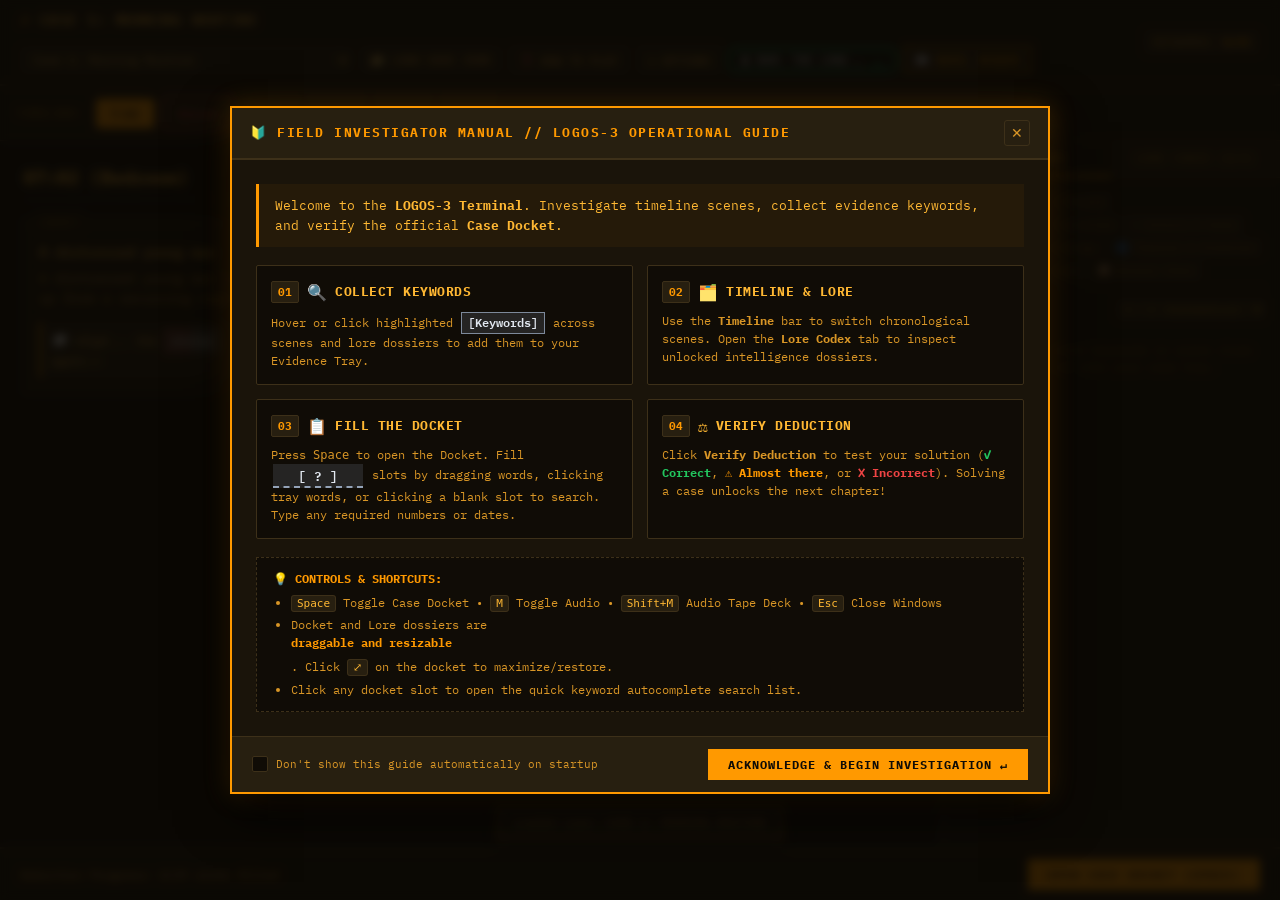
==== game/index.html @ 8f20ceb3 "style(tutorial): theme startup checkbox and streamline guide to mechanics" ====
<!DOCTYPE html>
<html lang="en">
<head>
    <meta charset="UTF-8">
    <meta http-equiv="Cache-Control" content="no-cache, no-store, must-revalidate">
    <meta http-equiv="Pragma" content="no-cache">
    <meta http-equiv="Expires" content="0">
    <meta name="viewport" content="width=device-width, initial-scale=1.0">
    <title>LOGOS-3 | Case Investigation Terminal</title>
    <!-- Google Fonts: Soviet / Slavic Typefaces & Monospace -->
    <link rel="preconnect" href="https://fonts.googleapis.com">
    <link rel="preconnect" href="https://fonts.gstatic.com" crossorigin>
    <link href="https://fonts.googleapis.com/css2?family=IBM+Plex+Mono:ital,wght@0,400;0,500;0,600;0,700;1,400&family=Inter:ital,wght@0,300;0,400;0,500;0,600;0,700;1,300;1,400;1,500;1,600;1,700&family=JetBrains+Mono:ital,wght@0,400;0,500;1,400;1,500&family=Lora:ital,wght@0,400;0,500;0,600;0,700;1,400;1,500;1,600;1,700&family=Merriweather:ital,wght@0,300;0,400;0,700;1,300;1,400&family=Outfit:ital,wght@0,400;0,600;0,700;0,800;1,400;1,600;1,700;1,800&family=PT+Mono&family=PT+Serif:ital,wght@0,400;0,700;1,400&display=swap" rel="stylesheet">
    <link rel="stylesheet" href="engine/deduction-engine.css?v=2.2">
    <link rel="stylesheet" href="engine/bgm-player.css?v=2.2">
</head>
<body class="theme-soviet-amber">

    <!-- Top Application Bar -->
    <header>
        <div class="header-left">
            <div class="header-title">
                <span style="color: var(--accent);">☭</span>
                <span id="header-case-title">LOGOS-3 CASE TERMINAL</span>
            </div>
            
            <!-- Case Selection Controls -->
            <div class="header-controls">
                <select id="case-selector" class="case-select-dropdown" title="Select pre-installed case">
                    <option value="cases/chapter_01_morning_routine.json">Case 1: Morning Routine</option>
                    <option value="cases/chapter_01_award_ceremony.json">Case 2: The Conferral Ceremony</option>
                    <option value="cases/chapter_01_the_man_on_the_news.json">Case 3: The Man on the News</option>
                </select>

                <label class="engine-btn" title="Open any custom case .json file from your computer">
                    <input type="file" id="case-file-input" accept=".json" style="display: none;">
                    📂 Load Case JSON
                </label>

                <button class="engine-btn" id="tutorial-btn" onclick="window.gameEngine.openTutorial()" title="Open Investigator Field Manual & Tutorial">
                    ❓ How to Play
                </button>

                <button class="engine-btn" id="game-settings-btn" onclick="window.gameEngine.openSettings()" title="Terminal Display & Theme Options">
                    ⚙️ Options
                </button>

                <button id="bgm-header-widget" class="engine-btn bgm-header-widget" aria-label="Open BGM Audio Deck" title="Toggle Music (M) / Tape Deck (Shift+M)">
                    <span class="bgm-mini-play-btn">▶</span>
                    <span class="bgm-mini-track-label">BGM: Ambient</span>
                    <div class="bgm-mini-eq">
                        <span></span><span></span><span></span>
                    </div>
                </button>

                <a href="../reader/" class="engine-btn" style="text-decoration: none; color: var(--accent); border-color: var(--accent);" title="Return to Novel Reader">
                    📖 Novel Reader
                </a>
            </div>
        </div>

        <div class="header-status">
            KEYWORDS: <span id="kw-count" style="color: var(--accent); font-weight: 700;">0/0</span>
        </div>
    </header>

    <!-- Timeline Navigation Bar -->
    <nav class="timeline-bar">
        <span class="timeline-label">TIMELINE:</span>
        <div class="timeline-scroll-wrap" id="timeline-scroll-wrap">
            <div id="timeline-buttons" class="timeline-buttons">
                <!-- Rendered dynamically by DeductionEngine -->
            </div>
        </div>
    </nav>

    <!-- Main Workspace -->
    <div class="workspace">
        
        <!-- Center Stage: Scene Clues & Formatted Artifacts -->
        <main class="scene-container" id="scene-container">
            <!-- Rendered dynamically by DeductionEngine -->
        </main>

        <!-- Right Sidebar: Keyword Tray & Lore Archive -->
        <aside class="sidebar">
            <div class="sidebar-tabs">
                <button class="sidebar-tab-btn active" id="tab-words-btn" onclick="switchSidebarTab('words')">
                    Tray Words
                </button>
                <button class="sidebar-tab-btn" id="tab-lore-btn" onclick="switchSidebarTab('lore')">
                    Lore Codex (<span id="lore-count">0/0</span>)
                </button>
            </div>

            <!-- Words Tray Tab -->
            <div class="sidebar-content" id="sidebar-words">
                <!-- Granular Tag Filter Chips Bar -->
                <div class="filter-bar" id="filter-chips-bar">
                    <!-- Rendered dynamically by DeductionEngine -->
                </div>

                <!-- Sort Control -->
                <div class="sort-bar">
                    <span>SORT ORDER:</span>
                    <select class="sort-select" id="sort-select" onchange="window.gameEngine.setKeywordSort(this.value)">
                        <option value="alpha-asc">A → Z (Alphabetical)</option>
                        <option value="alpha-desc">Z → A (Reverse)</option>
                        <option value="category">Categorized Grouping</option>
                    </select>
                </div>

                <!-- Word Tray Grid -->
                <div class="tray-grid" id="tray-grid">
                    <!-- Words rendered dynamically -->
                </div>
            </div>

            <!-- Lore Codex Tab -->
            <div class="sidebar-content" id="sidebar-lore" style="display: none;">
                <div style="font-size: 11px; color: var(--text-tertiary); margin-bottom: 6px;">
                    State dossiers and institutional archives decrypted by keyword discovery. Click an unlocked file to open its pop-up document window.
                </div>
                <div id="lore-list" style="display: flex; flex-direction: column; gap: 8px;">
                    <!-- Lore cards rendered dynamically -->
                </div>
            </div>
        </aside>

    </div>

    <!-- Draggable Multi-Lore Windows Container -->
    <div id="lore-windows-container"></div>

    <!-- Bottom Deduction Bar -->
    <div class="docket-toggle-bar">
        <div style="color: var(--text-secondary); font-size: 12px;">
            <span id="progress-text">Deduction Progress: 0/0 slots filled</span>
        </div>
        <button class="open-docket-btn" onclick="window.gameEngine.openDocket()">Open Case Docket (Space)</button>
    </div>

    <!-- Onboarding / How to Play Modal -->
    <div id="tutorial-modal" class="hidden">
        <div class="tutorial-paper">
            <div class="tutorial-header">
                <div class="tutorial-title">🔰 FIELD INVESTIGATOR MANUAL // LOGOS-3 OPERATIONAL GUIDE</div>
                <button onclick="window.gameEngine.closeTutorial()" class="modal-close-btn" title="Close manual">✕</button>
            </div>
            <div class="tutorial-body">
                <div class="tutorial-intro">
                    Welcome to the <strong>LOGOS-3 Terminal</strong>. Investigate timeline scenes, collect evidence keywords, and verify the official <strong>Case Docket</strong>.
                </div>

                <div class="tutorial-steps-grid">
                    <div class="tutorial-card">
                        <div class="tutorial-card-header">
                            <span class="tutorial-step-num">01</span>
                            <span class="tutorial-card-icon">🔍</span>
                            <span class="tutorial-card-title">Collect Keywords</span>
                        </div>
                        <p>Hover or click highlighted <span class="kw" style="display:inline-block; padding: 1px 6px;">[Keywords]</span> across scenes and lore dossiers to add them to your Evidence Tray.</p>
                    </div>

                    <div class="tutorial-card">
                        <div class="tutorial-card-header">
                            <span class="tutorial-step-num">02</span>
                            <span class="tutorial-card-icon">🗂️</span>
                            <span class="tutorial-card-title">Timeline & Lore</span>
                        </div>
                        <p>Use the <strong>Timeline</strong> bar to switch chronological scenes. Open the <strong>Lore Codex</strong> tab to inspect unlocked intelligence dossiers.</p>
                    </div>

                    <div class="tutorial-card">
                        <div class="tutorial-card-header">
                            <span class="tutorial-step-num">03</span>
                            <span class="tutorial-card-icon">📋</span>
                            <span class="tutorial-card-title">Fill the Docket</span>
                        </div>
                        <p>Press <kbd>Space</kbd> to open the Docket. Fill <span class="slot" style="display:inline-block; padding: 1px 6px;">[ ? ]</span> slots by dragging words, clicking tray words, or clicking a blank slot to search. Type any required numbers or dates.</p>
                    </div>

                    <div class="tutorial-card">
                        <div class="tutorial-card-header">
                            <span class="tutorial-step-num">04</span>
                            <span class="tutorial-card-icon">⚖️</span>
                            <span class="tutorial-card-title">Verify Deduction</span>
                        </div>
                        <p>Click <strong>Verify Deduction</strong> to test your solution (<strong style="color:var(--success);">✓ Correct</strong>, <strong style="color:var(--accent);">⚠️ Almost there</strong>, or <strong style="color:var(--danger);">❌ Incorrect</strong>). Solving a case unlocks the next chapter!</p>
                    </div>
                </div>

                <div class="tutorial-tips-box">
                    <strong>💡 CONTROLS & SHORTCUTS:</strong>
                    <ul>
                        <li><kbd>Space</kbd> Toggle Case Docket &bull; <kbd>M</kbd> Toggle Audio &bull; <kbd>Shift+M</kbd> Audio Tape Deck &bull; <kbd>Esc</kbd> Close Windows</li>
                        <li>Docket and Lore dossiers are <strong>draggable and resizable</strong>. Click <kbd>⤢</kbd> on the docket to maximize/restore.</li>
                        <li>Click any docket slot to open the quick keyword autocomplete search list.</li>
                    </ul>
                </div>
            </div>

            <div class="tutorial-footer">
                <label class="tutorial-checkbox-label">
                    <input type="checkbox" id="tutorial-dont-show">
                    <span>Don't show this guide automatically on startup</span>
                </label>
                <button onclick="window.gameEngine.closeTutorial()" class="open-docket-btn" style="background: var(--accent); color: var(--bg-primary); font-weight: 700;">
                    Acknowledge & Begin Investigation ↵
                </button>
            </div>
        </div>
    </div>

    <!-- Deduction Docket Modal -->
    <div id="docket-modal" class="hidden">
        <div class="docket-paper">
            <div class="docket-header">
                <div class="docket-title" id="docket-title-text">📋 OFFICIAL INVESTIGATION DOCKET</div>
                <div class="docket-window-actions">
                    <button id="docket-expand-btn" class="docket-action-btn" title="Toggle Maximize / Restore" onclick="window.gameEngine.toggleDocketExpand()">⤢</button>
                    <button onclick="window.gameEngine.closeDocket()" class="docket-action-btn" title="Close Docket">✕</button>
                </div>
            </div>
            <div class="docket-body-container" id="docket-body-container">
                <div class="docket-body" id="docket-body-content">
                    <!-- Template and slots rendered dynamically from case data -->
                </div>
            </div>
            <div class="docket-footer">
                <div class="docket-footer-left">
                    <button onclick="window.gameEngine.clearDocket()" class="time-btn" title="Clear only docket slots">Clear Slots</button>
                    <button onclick="window.gameEngine.resetCaseProgress()" class="time-btn" title="Reset all keywords, lore dossiers, and progress for this case">Restart Case ↺</button>
                </div>
                <button onclick="window.gameEngine.verifyDocket()" class="open-docket-btn docket-verify-btn" style="background: var(--success); color: var(--bg-primary);">Verify Deduction ↵</button>
            </div>
            <div class="docket-resize-handle" title="Drag to resize docket"></div>
        </div>
    </div>

    <!-- Toast Notifications & Mobile Touch Ghost -->
    <div id="toast"></div>
    <div id="touch-drag-ghost"></div>

    <!-- Slot Autocomplete Suggestion Dropdown Popover -->
    <div id="slot-picker-popover" class="slot-picker-popover hidden">
        <div class="slot-picker-search-row">
            <span class="slot-picker-icon">🔍</span>
            <span id="slot-picker-constraint-badge" class="slot-picker-constraint-badge" style="display: none;"></span>
            <input type="text" id="slot-picker-input" class="slot-picker-input" placeholder="Search keywords..." autocomplete="off" autocorrect="off" autocapitalize="off" spellcheck="false">
            <button type="button" id="slot-picker-clear-btn" class="slot-picker-clear-btn" onclick="window.gameEngine.clearActiveSlot()" title="Clear this slot">✕ Clear</button>
            <button type="button" id="slot-picker-close-btn" class="slot-picker-close-btn" onclick="window.gameEngine.closeSlotPicker()" title="Close">✕</button>
        </div>
        <div class="slot-picker-list" id="slot-picker-list">
            <!-- Dynamically populated -->
        </div>
    </div>

    <!-- Case Victory / Novel Chapter Unlocked Modal -->
    <div id="victory-modal" class="hidden">
        <div class="victory-paper">
            <div class="victory-header">
                <div class="victory-header-left">
                    <span class="victory-soviet-star">☭</span>
                    <span class="victory-header-tag">MVD COGNITIVE VERIFICATION // CASE SOLVED</span>
                </div>
                <button onclick="window.gameEngine.closeVictoryModal()" class="modal-close-btn" title="Close">✕</button>
            </div>
            <div class="victory-body">
                <div class="victory-stamp">✓ VERIFIED</div>
                <h2 class="victory-title">DEDUCTION HYPOTHESIS CONFIRMED</h2>
                <p class="victory-message" id="victory-message-text">
                    All case parameters have been verified. Chapter 1: The ROVD has been unlocked in the Novel Reader!
                </p>
                <div class="victory-unlocked-card">
                    <div class="unlocked-card-header">
                        <span>📖 NOVEL CHAPTER UNLOCKED</span>
                        <span class="unlocked-badge">READY TO READ</span>
                    </div>
                    <div class="unlocked-card-title">Chapter 1: The ROVD (The Weight of Unfallen Snow)</div>
                    <p class="unlocked-card-desc">Proceed to the Novel Reader to continue reading the story.</p>
                </div>
            </div>
            <div class="victory-footer">
                <button onclick="window.gameEngine.closeVictoryModal()" class="time-btn" style="padding: 10px 16px;">
                    Stay in Terminal
                </button>
                <a id="victory-read-btn" href="../reader/?file=content/27601e10419ce.nwd" class="open-docket-btn" style="background: var(--success); color: var(--bg-primary); text-decoration: none; display: inline-flex; align-items: center; gap: 8px; font-weight: 700;">
                    📖 Read Chapter 1 in Novel Reader ↵
                </a>
            </div>
        </div>
    </div>

    <!-- Game Display & Theme Settings Modal -->
    <div id="game-settings-modal" class="hidden">
        <div class="game-settings-dialog">
            <div class="game-settings-header">
                <div class="game-settings-header-title">
                    <span style="color: var(--accent);">☭</span>
                    <span>LOGOS-3 // DISPLAY & THEME CONFIG</span>
                </div>
                <button onclick="window.gameEngine.closeSettings()" class="modal-close-btn" title="Close Settings">✕</button>
            </div>
            
            <div class="game-settings-body">
                <!-- Color Theme Grid -->
                <div class="game-settings-section">
                    <div class="game-settings-label">COLOR THEME</div>
                    <div class="game-theme-grid">
                        <button class="game-theme-card active" data-theme="soviet-amber">
                            <span class="game-theme-swatch" style="background: #100c06; border-color: #ff9900;"></span>
                            <span class="game-theme-card-name">Amber CRT</span>
                        </button>
                        <button class="game-theme-card" data-theme="soviet-emerald">
                            <span class="game-theme-swatch" style="background: #051008; border-color: #00ff66;"></span>
                            <span class="game-theme-card-name">Phosphor</span>
                        </button>
                        <button class="game-theme-card" data-theme="arctic">
                            <span class="game-theme-swatch" style="background: #181d24; border-color: #38bdf8;"></span>
                            <span class="game-theme-card-name">Taiga Frost</span>
                        </button>
                        <button class="game-theme-card" data-theme="gosplan">
                            <span class="game-theme-swatch" style="background: #f5eedb; border-color: #b91c1c;"></span>
                            <span class="game-theme-card-name">Gosplan Paper</span>
                        </button>
                        <button class="game-theme-card" data-theme="monochrome">
                            <span class="game-theme-swatch" style="background: #0d0d0d; border-color: #ffffff;"></span>
                            <span class="game-theme-card-name">Monochrome</span>
                        </button>
                    </div>
                </div>

                <!-- Font Size Slider -->
                <div class="game-settings-section">
                    <div class="game-slider-header">
                        <label for="game-font-size-slider">WORKSPACE TEXT SIZE</label>
                        <span id="game-font-size-val" class="game-slider-val">13px</span>
                    </div>
                    <input type="range" id="game-font-size-slider" min="11" max="20" step="1" value="13" class="game-range-input">
                </div>

                <!-- Line Spacing Slider -->
                <div class="game-settings-section">
                    <div class="game-slider-header">
                        <label for="game-line-height-slider">LINE SPACING</label>
                        <span id="game-line-height-val" class="game-slider-val">1.5</span>
                    </div>
                    <input type="range" id="game-line-height-slider" min="1.2" max="2.0" step="0.1" value="1.5" class="game-range-input">
                </div>

                <!-- Typography Family -->
                <div class="game-settings-section">
                    <label class="game-settings-label" for="game-font-family-select">TYPOGRAPHY</label>
                    <select id="game-font-family-select" class="game-settings-select">
                        <option value="'IBM Plex Mono', monospace">IBM Plex Mono (Soviet Terminal)</option>
                        <option value="'JetBrains Mono', monospace">JetBrains Mono (Code Monospace)</option>
                        <option value="'Inter', sans-serif">Inter (Clean System Sans)</option>
                        <option value="'Outfit', sans-serif">Outfit (Modern Dystopian)</option>
                        <option value="'Lora', Georgia, serif">Lora (Literary Dossier Serif)</option>
                        <option value="'PT Serif', Georgia, serif">PT Serif (Official State Slavic Serif)</option>
                    </select>
                </div>

                <!-- Display Glass & Hardware Profile Section -->
                <div class="game-settings-section">
                    <div class="game-settings-label">DISPLAY GLASS & HARDWARE PROFILE</div>
                    <div class="game-display-profile-grid">
                        <button type="button" class="game-profile-card active" data-profile="clean">
                            <span class="game-profile-icon">🔲</span>
                            <span class="game-profile-name">Clean Glass</span>
                        </button>
                        <button type="button" class="game-profile-card" data-profile="mesh">
                            <span class="game-profile-icon">🛡️</span>
                            <span class="game-profile-name">Tactical Mesh</span>
                        </button>
                        <button type="button" class="game-profile-card" data-profile="plasma">
                            <span class="game-profile-icon">⚡</span>
                            <span class="game-profile-name">Plasma Grid</span>
                        </button>
                        <button type="button" class="game-profile-card" data-profile="epaper">
                            <span class="game-profile-icon">📄</span>
                            <span class="game-profile-name">E-Paper Slate</span>
                        </button>
                        <button type="button" class="game-profile-card" data-profile="microfiche">
                            <span class="game-profile-icon">🗂️</span>
                            <span class="game-profile-name">Microfiche</span>
                        </button>
                        <button type="button" class="game-profile-card" data-profile="frost">
                            <span class="game-profile-icon">❄️</span>
                            <span class="game-profile-name">Arctic Frost</span>
                        </button>
                        <button type="button" class="game-profile-card" data-profile="crt">
                            <span class="game-profile-icon">📺</span>
                            <span class="game-profile-name">CRT Beam</span>
                        </button>
                    </div>

                    <!-- Profile Adjustment Controls -->
                    <div id="game-profile-controls" style="margin-top: 8px; display: none; flex-direction: column; gap: 8px;">
                        <div>
                            <div class="game-slider-header">
                                <label for="game-display-intensity-slider">EFFECT INTENSITY</label>
                                <span id="game-display-intensity-val" class="game-slider-val">65%</span>
                            </div>
                            <input type="range" id="game-display-intensity-slider" min="15" max="100" step="5" value="65" class="game-range-input">
                        </div>

                        <div id="game-display-speed-row" style="display: none;">
                            <div class="game-slider-header">
                                <label for="game-display-speed-slider">MOTION SPEED</label>
                                <span id="game-display-speed-val" class="game-slider-val">Normal (7s)</span>
                            </div>
                            <input type="range" id="game-display-speed-slider" min="0" max="4" step="1" value="2" class="game-range-input">
                            <div style="display: flex; justify-content: space-between; font-size: 9px; color: var(--text-tertiary); margin-top: 2px;">
                                <span>Static</span>
                                <span>Slow</span>
                                <span>Normal</span>
                                <span>Fast</span>
                                <span>Rapid</span>
                            </div>
                        </div>
                    </div>
                </div>

                <!-- Tactile Mechanical Sound Effects (SFX) -->
                <div class="game-settings-section">
                    <label class="game-toggle-container">
                        <span>TACTILE MECHANICAL SFX</span>
                        <input type="checkbox" id="game-sfx-toggle" checked>
                    </label>
                    <div class="game-slider-header" style="margin-top: 4px;">
                        <label for="game-sfx-vol-slider">SFX VOLUME</label>
                        <span id="game-sfx-vol-val" class="game-slider-val">45%</span>
                    </div>
                    <input type="range" id="game-sfx-vol-slider" min="0" max="100" step="5" value="45" class="game-range-input">
                </div>
            </div>
            
            <div class="game-settings-footer">
                <button onclick="window.gameEngine.resetDisplaySettings()" class="time-btn" style="padding: 6px 12px; font-size: 11px;">
                    ↺ Reset Defaults
                </button>
                <button onclick="window.gameEngine.closeSettings()" class="open-docket-btn" style="padding: 6px 16px; font-size: 11px;">
                    Done ↵
                </button>
            </div>
        </div>
    </div>

    <!-- Sidebar Tab Switcher Helper -->
    <script>
        function switchSidebarTab(tab) {
            document.getElementById('tab-words-btn').classList.toggle('active', tab === 'words');
            document.getElementById('tab-lore-btn').classList.toggle('active', tab === 'lore');
            document.getElementById('sidebar-words').style.display = tab === 'words' ? 'flex' : 'none';
            document.getElementById('sidebar-lore').style.display = tab === 'lore' ? 'flex' : 'none';
        }
    </script>

    <!-- Tactile Sound Effects Engine -->
    <script src="engine/sfx.js?v=2.2"></script>

    <!-- Background Music Player -->
    <script src="engine/bgm-player.js?v=2.2"></script>

    <!-- Core Deduction Engine -->
    <script src="engine/deduction-engine.js?v=2.2"></script>

    <!-- Initialize Game Engine -->
    <script>
        window.addEventListener('DOMContentLoaded', () => {
            window.gameEngine = new DeductionEngine();
            window.gameEngine.init();
        });
    </script>
</body>
</html>
---- game/engine/deduction-engine.css ----
:root {
    --bg-primary: #100c06;
    --bg-secondary: #1a140a;
    --bg-tertiary: #271f10;
    --border-color: #3d3019;
    --border-highlight: #ff9900;
    --text-primary: #ffb833;
    --text-secondary: #d99626;
    --text-tertiary: #8c5d11;
    --accent: #ff9900;
    --accent-glow: rgba(255, 153, 0, 0.25);
    --danger: #ef4444;
    --success: #22c55e;
    --font-mono: "IBM Plex Mono", monospace;
    --font-serif: "Lora", Georgia, serif;
    --game-font-size: 13px;
    --game-line-height: 1.5;
    --game-font-family: var(--font-mono);

    /* Semantic Category Colors */
    --cat-name: #38bdf8;
    --cat-name-bg: rgba(56, 189, 248, 0.16);
    --cat-name-border: rgba(56, 189, 248, 0.8);
    --cat-name-text: #7dd3fc;

    --cat-location: #34d399;
    --cat-location-bg: rgba(52, 211, 153, 0.16);
    --cat-location-border: rgba(52, 211, 153, 0.8);
    --cat-location-text: #6ee7b7;

    --cat-verb: #fbbf24;
    --cat-verb-bg: rgba(251, 191, 36, 0.16);
    --cat-verb-border: rgba(251, 191, 36, 0.8);
    --cat-verb-text: #fde68a;

    --cat-medical: #c084fc;
    --cat-medical-bg: rgba(192, 132, 252, 0.16);
    --cat-medical-border: rgba(192, 132, 252, 0.8);
    --cat-medical-text: #e9d5ff;

    --cat-temporal: #fb7185;
    --cat-temporal-bg: rgba(251, 113, 133, 0.16);
    --cat-temporal-border: rgba(251, 113, 133, 0.8);
    --cat-temporal-text: #fecdd3;

    --cat-calendar: #fb923c;
    --cat-calendar-bg: rgba(251, 146, 60, 0.16);
    --cat-calendar-border: rgba(251, 146, 60, 0.8);
    --cat-calendar-text: #fed7aa;

    --cat-noun: #94a3b8;
    --cat-noun-bg: rgba(148, 163, 184, 0.16);
    --cat-noun-border: rgba(148, 163, 184, 0.8);
    --cat-noun-text: #e2e8f0;
}

/* Theme 1: Soviet Amber CRT (Default) */
body.theme-soviet-amber {
    --bg-primary: #100c06;
    --bg-secondary: #1a140a;
    --bg-tertiary: #271f10;
    --border-color: #3d3019;
    --border-highlight: #ff9900;
    --text-primary: #ffb833;
    --text-secondary: #d99626;
    --text-tertiary: #8c5d11;
    --accent: #ff9900;
    --accent-glow: rgba(255, 153, 0, 0.25);
    --danger: #ef4444;
    --success: #22c55e;
}

/* Theme 2: Emerald Phosphor (PIRM Mainframe) */
body.theme-soviet-emerald {
    --bg-primary: #051008;
    --bg-secondary: #0c1c11;
    --bg-tertiary: #142a1b;
    --border-color: #1e3f28;
    --border-highlight: #00ff66;
    --text-primary: #33ff77;
    --text-secondary: #22cc5c;
    --text-tertiary: #147335;
    --accent: #00ff66;
    --accent-glow: rgba(0, 255, 102, 0.25);
    --danger: #ef4444;
    --success: #00ff66;
}

/* Theme 3: Arctic Taiga / Pogranichny Frost */
body.theme-arctic {
    --bg-primary: #181d24;
    --bg-secondary: #222933;
    --bg-tertiary: #2c3542;
    --border-color: #3b4656;
    --border-highlight: #38bdf8;
    --text-primary: #e6edf5;
    --text-secondary: #a9b8cc;
    --text-tertiary: #6b7a8f;
    --accent: #38bdf8;
    --accent-glow: rgba(56, 189, 248, 0.25);
    --danger: #ef4444;
    --success: #22c55e;
}

/* Theme 4: Gosplan Cellulose Paper */
body.theme-gosplan {
    --bg-primary: #fbf7ee;
    --bg-secondary: #f0e9d6;
    --bg-tertiary: #e3d9c1;
    --border-color: #8f7d69;
    --border-highlight: #8b1818;
    --text-primary: #0a0705;
    --text-secondary: #241c15;
    --text-tertiary: #473a2e;
    --accent: #8b1818;
    --accent-glow: rgba(139, 24, 24, 0.18);
    --danger: #8b1818;
    --success: #15803d;

    /* Gosplan Deep Semantic Category Colors (High Contrast on Light Paper) */
    --cat-name: #0284c7;
    --cat-name-bg: rgba(2, 132, 199, 0.14);
    --cat-name-border: #0369a1;
    --cat-name-text: #075985;

    --cat-location: #059669;
    --cat-location-bg: rgba(5, 150, 105, 0.14);
    --cat-location-border: #047857;
    --cat-location-text: #065f46;

    --cat-verb: #d97706;
    --cat-verb-bg: rgba(217, 119, 6, 0.14);
    --cat-verb-border: #b45309;
    --cat-verb-text: #92400e;

    --cat-medical: #9333ea;
    --cat-medical-bg: rgba(147, 51, 234, 0.14);
    --cat-medical-border: #7e22ce;
    --cat-medical-text: #6b21a8;

    --cat-temporal: #e11d48;
    --cat-temporal-bg: rgba(225, 29, 72, 0.14);
    --cat-temporal-border: #be123c;
    --cat-temporal-text: #9f1239;

    --cat-calendar: #ea580c;
    --cat-calendar-bg: rgba(234, 88, 12, 0.14);
    --cat-calendar-border: #c2410c;
    --cat-calendar-text: #9a3412;

    --cat-rank: #d97706;
    --cat-rank-bg: rgba(217, 119, 6, 0.14);
    --cat-rank-border: #b45309;
    --cat-rank-text: #92400e;

    --cat-insignia: #ca8a04;
    --cat-insignia-bg: rgba(202, 138, 4, 0.14);
    --cat-insignia-border: #a16207;
    --cat-insignia-text: #854d0e;

    --cat-noun: #475569;
    --cat-noun-bg: rgba(71, 85, 105, 0.14);
    --cat-noun-border: #334155;
    --cat-noun-text: #1e293b;
}

body.theme-gosplan .kw {
    font-weight: 700;
}

body.theme-gosplan .tray-word {
    font-weight: 700;
}

body.theme-gosplan .slot {
    font-weight: 700;
}

/* Theme 5: Monochrome CRT / Microfiche */
body.theme-monochrome {
    --bg-primary: #0d0d0d;
    --bg-secondary: #171717;
    --bg-tertiary: #262626;
    --border-color: #404040;
    --border-highlight: #ffffff;
    --text-primary: #f5f5f5;
    --text-secondary: #b8b8b8;
    --text-tertiary: #757575;
    --accent: #ffffff;
    --accent-glow: rgba(255, 255, 255, 0.22);
    --danger: #e5e5e5;
    --success: #ffffff;
}

* { box-sizing: border-box; margin: 0; padding: 0; }

body {
    background-color: var(--bg-primary);
    color: var(--text-primary);
    font-family: var(--game-font-family, var(--font-mono));
    min-height: 100vh;
    display: flex;
    flex-direction: column;
    overflow-x: hidden;
    font-size: var(--game-font-size, 13px);
    line-height: var(--game-line-height, 1.5);
    transition: background-color 0.2s ease, color 0.2s ease;
}

/* Dynamic Font & Typography Scaling Rules */
.scene-container,
.scene-header,
.clue-grid,
.clue-card,
.clue-title,
.clue-desc,
.clue-quote,
.clue-thought,
.kw,
.slot,
.num-slot,
.time-btn,
.sidebar,
.sidebar-content,
.tray-grid,
.lore-card,
.lore-desc,
.lore-content,
.docket-modal,
.docket-content,
.docket-text,
.docket-sentence,
.statement-box,
.statement-text,
.evidence-card,
.evidence-content,
.dialogue-bubble,
.audio-dialogue,
.poster-panel,
.tutorial-body,
.tutorial-intro {
    font-family: var(--game-font-family, var(--font-mono)) !important;
}

.scene-title {
    font-size: calc(1.35 * var(--game-font-size, 13px)) !important;
}

.clue-title,
.scene-header,
.header-title {
    font-size: calc(1.08 * var(--game-font-size, 13px)) !important;
}

.scene-container,
.clue-card,
.clue-desc,
.evidence-content,
.statement-text,
.dialogue-bubble,
.audio-dialogue,
.lore-content,
.tutorial-intro {
    font-size: var(--game-font-size, 13px) !important;
    line-height: var(--game-line-height, 1.5) !important;
}

.docket-content,
.docket-text,
.docket-sentence {
    font-size: calc(1.08 * var(--game-font-size, 13px)) !important;
    line-height: calc(1.5 * var(--game-line-height, 1.5)) !important;
}

.slot,
.num-slot {
    font-size: var(--game-font-size, 13px) !important;
    height: calc(1.85 * var(--game-font-size, 13px)) !important;
    line-height: calc(1.75 * var(--game-font-size, 13px)) !important;
}

.clue-quote,
.clue-thought,
.kw,
.tray-word-card,
.lore-desc,
.time-btn {
    font-size: calc(0.92 * var(--game-font-size, 13px)) !important;
}

/* Top Bar */
header {
    background-color: var(--bg-secondary);
    border-bottom: 2px solid var(--border-color);
    padding: 10px 20px;
    display: flex;
    justify-content: space-between;
    align-items: center;
    gap: 12px;
}

.header-left {
    display: flex;
    align-items: center;
    gap: 14px;
    flex-wrap: wrap;
}

.header-title {
    font-weight: 700;
    font-size: 15px;
    letter-spacing: 1.5px;
    display: flex;
    align-items: center;
    gap: 10px;
}

.header-controls {
    display: flex;
    align-items: center;
    gap: 8px;
    flex-wrap: wrap;
}

.case-select-dropdown {
    background: var(--bg-tertiary);
    border: 1px solid var(--border-color);
    color: var(--text-primary);
    font-family: var(--font-mono);
    font-size: 11px;
    padding: 4px 8px;
    cursor: pointer;
    outline: none;
}

.case-select-dropdown:focus {
    border-color: var(--accent);
}

.engine-btn {
    background: var(--bg-tertiary);
    border: 1px solid var(--border-color);
    color: var(--text-secondary);
    font-family: var(--font-mono);
    font-size: 11px;
    font-weight: 600;
    padding: 4px 10px;
    cursor: pointer;
    transition: all 0.1s;
    display: inline-flex;
    align-items: center;
    gap: 6px;
    text-transform: uppercase;
}

.engine-btn:hover {
    color: var(--text-primary);
    border-color: var(--accent);
    box-shadow: 0 0 6px var(--accent-glow);
}

.header-status {
    font-size: 11px;
    color: var(--text-secondary);
    border: 1px solid var(--border-color);
    padding: 3px 8px;
    background: var(--bg-tertiary);
    white-space: nowrap;
}

/* Timeline Navigation */
.timeline-bar {
    background: var(--bg-secondary);
    border-bottom: 1px solid var(--border-color);
    padding: 6px 16px;
    display: flex;
    align-items: center;
    gap: 10px;
    position: relative;
    user-select: none;
}

.timeline-label {
    font-size: 11px;
    font-weight: 700;
    text-transform: uppercase;
    color: var(--text-tertiary);
    letter-spacing: 0.5px;
    white-space: nowrap;
    flex-shrink: 0;
}

.timeline-scroll-wrap {
    position: relative;
    display: flex;
    align-items: center;
    flex: 1;
    min-width: 0;
    overflow: hidden;
}

.timeline-buttons {
    display: flex;
    gap: 8px;
    overflow-x: auto;
    align-items: center;
    width: 100%;
    padding: 4px 2px;
    scroll-behavior: smooth;
    -webkit-overflow-scrolling: touch;
    scrollbar-width: thin;
    scrollbar-color: var(--border-color) transparent;
}

.timeline-buttons::-webkit-scrollbar {
    height: 4px;
}
.timeline-buttons::-webkit-scrollbar-thumb {
    background: var(--border-color);
    border-radius: 4px;
}
.timeline-buttons::-webkit-scrollbar-thumb:hover {
    background: var(--accent);
}

/* Edge Fade Indicators */
.timeline-scroll-wrap::before,
.timeline-scroll-wrap::after {
    content: '';
    position: absolute;
    top: 0;
    bottom: 0;
    width: 28px;
    pointer-events: none;
    z-index: 2;
    transition: opacity 0.2s ease;
    opacity: 0;
}

.timeline-scroll-wrap::before {
    left: 0;
    background: linear-gradient(to right, var(--bg-secondary) 15%, transparent 100%);
}

.timeline-scroll-wrap::after {
    right: 0;
    background: linear-gradient(to left, var(--bg-secondary) 15%, transparent 100%);
}

.timeline-scroll-wrap.has-overflow-left::before {
    opacity: 1;
}

.timeline-scroll-wrap.has-overflow-right::after {
    opacity: 1;
}

.time-btn {
    background: var(--bg-tertiary);
    border: 1px solid var(--border-color);
    color: var(--text-secondary);
    padding: 6px 14px;
    font-family: var(--font-mono);
    font-size: 12px;
    font-weight: 600;
    cursor: pointer;
    transition: all 0.15s ease;
    white-space: nowrap;
    flex-shrink: 0;
    border-radius: 3px;
}

.time-btn:hover {
    color: var(--text-primary);
    border-color: var(--text-secondary);
    background: var(--bg-primary);
}

.time-btn.active {
    background: var(--accent);
    color: #000;
    border-color: var(--accent);
    box-shadow: 0 0 10px var(--accent-glow);
    font-weight: 700;
}

.time-btn.vision-btn {
    border-color: var(--danger);
    color: var(--danger);
}
.time-btn.vision-btn.active {
    background: var(--danger);
    color: #fff;
    border-color: var(--danger);
    box-shadow: 0 0 10px rgba(239, 68, 68, 0.4);
}

.time-btn.vision-btn.active {
    background: var(--danger);
    color: var(--bg-primary);
}

/* Main Workspace Grid */
.workspace {
    display: grid;
    grid-template-columns: 1fr 340px;
    flex: 1;
    height: calc(100vh - 110px);
    overflow: hidden;
}

/* Center Stage / Scene Clues */
.scene-container {
    padding: 24px;
    overflow-y: auto;
    display: flex;
    flex-direction: column;
    gap: 20px;
}

.scene-header {
    border-bottom: 1px dashed var(--border-color);
    padding-bottom: 8px;
    display: flex;
    justify-content: space-between;
    align-items: baseline;
}

.scene-title {
    font-size: 18px;
    font-weight: 700;
    color: var(--text-primary);
}

.scene-location {
    color: var(--text-tertiary);
    font-size: 11px;
    text-transform: uppercase;
}

.clue-grid {
    display: grid;
    grid-template-columns: repeat(auto-fill, minmax(280px, 1fr));
    gap: 16px;
}

.clue-card {
    background: var(--bg-secondary);
    border: 1px solid var(--border-color);
    padding: 14px;
    display: flex;
    flex-direction: column;
    gap: 8px;
    position: relative;
    border-top: 2px solid var(--border-color);
}

.clue-card:hover {
    border-color: var(--text-secondary);
}

.clue-badge {
    position: absolute;
    top: -8px;
    left: 10px;
    background: var(--bg-secondary);
    padding: 0 6px;
    font-size: 9px;
    color: var(--text-tertiary);
    border: 1px solid var(--border-color);
    text-transform: uppercase;
}

.clue-title {
    font-weight: 600;
    color: var(--text-primary);
    margin-top: 4px;
    font-size: 13px;
}

.clue-desc {
    color: var(--text-secondary);
    font-size: 12px;
    line-height: 1.4;
}

.clue-quote {
    font-family: var(--font-serif);
    font-style: italic;
    background: var(--bg-tertiary);
    padding: 8px 10px;
    border-left: 2px solid var(--accent);
    color: var(--text-primary);
    margin-top: 6px;
}

.clue-thought {
    font-family: var(--font-serif);
    font-style: italic;
    background: var(--bg-tertiary);
    padding: 8px 10px;
    border-left: 2px solid var(--accent);
    color: var(--text-primary);
    margin-top: 6px;
}

/* Clickable and Draggable Keywords inside text */
.kw {
    display: inline-block;
    background: var(--bg-tertiary);
    border: 1px solid var(--accent);
    color: var(--text-primary);
    padding: 1px 5px;
    font-weight: 600;
    cursor: grab;
    transition: all 0.1s;
    margin: 0 1px;
    user-select: text;
    -webkit-tap-highlight-color: transparent;
}

@media (hover: hover) and (pointer: fine) {
    .kw:hover {
        background: var(--accent);
        color: var(--bg-primary);
        box-shadow: 0 0 6px var(--accent-glow);
    }
}

.kw:active {
    cursor: grabbing;
}

/* Grayed-out Collected Keywords (still draggable and re-usable) */
.kw.collected {
    background: transparent !important;
    border-color: var(--border-color) !important;
    color: var(--text-tertiary) !important;
    cursor: grab;
}

@media (hover: hover) and (pointer: fine) {
    .kw.collected:hover {
        background: var(--bg-tertiary) !important;
        color: var(--text-primary) !important;
        border-color: var(--accent) !important;
        box-shadow: 0 0 6px var(--accent-glow) !important;
    }
}

.kw.collected:active {
    cursor: grabbing;
}

/* ===================================================
   IN-UNIVERSE ARTIFACT FORMATTING
   =================================================== */

/* 1. Mobile Phone & OS Screen */
.phone-device {
    background: var(--bg-primary);
    border: 1px solid var(--border-color);
    padding: 10px;
    display: flex;
    flex-direction: column;
    gap: 8px;
    box-shadow: inset 0 0 10px rgba(0,0,0,0.3);
    font-family: var(--font-mono);
    border-radius: 2px;
}

.phone-status-bar {
    display: flex;
    justify-content: space-between;
    font-size: 9px;
    color: var(--text-tertiary);
    border-bottom: 1px dashed var(--border-color);
    padding-bottom: 4px;
    text-transform: uppercase;
}

.phone-clock-display {
    text-align: center;
    padding: 6px 0;
    border-bottom: 1px solid var(--border-color);
}

.phone-clock-time {
    font-size: 20px;
    font-weight: 700;
    color: var(--text-primary);
    letter-spacing: 2px;
}

.phone-clock-date {
    font-size: 11px;
    color: var(--text-secondary);
}

.phone-notification-stack {
    display: flex;
    flex-direction: column;
    gap: 6px;
}

.phone-notif-card {
    background: var(--bg-secondary);
    border: 1px solid var(--border-color);
    padding: 6px 8px;
    font-size: 11px;
    border-left: 2px solid var(--accent);
}

.phone-notif-header {
    display: flex;
    justify-content: space-between;
    font-size: 9px;
    color: var(--text-tertiary);
    margin-bottom: 2px;
    text-transform: uppercase;
}

.phone-notif-sender {
    font-weight: 600;
    color: var(--text-primary);
}

.phone-notif-body {
    color: var(--text-secondary);
    margin-top: 2px;
    font-size: 11px;
    line-height: 1.3;
}

.phone-nav-banner {
    background: var(--bg-secondary);
    border: 1px solid var(--border-color);
    border-left: 3px solid var(--success);
    padding: 8px 10px;
    display: flex;
    gap: 10px;
    align-items: center;
}

.phone-nav-arrow {
    font-size: 22px;
    color: var(--success);
    font-weight: 700;
}

/* 2. Official Poster & Notice */
.poster-card {
    background: var(--bg-secondary);
    border: 2px solid var(--border-color);
    padding: 12px;
    box-shadow: 0 4px 12px rgba(0,0,0,0.3);
    display: flex;
    flex-direction: column;
    gap: 6px;
    position: relative;
}

.poster-header-row {
    display: flex;
    justify-content: space-between;
    align-items: center;
    border-bottom: 1px solid var(--border-color);
    padding-bottom: 6px;
}

.poster-logo-box {
    display: inline-flex;
    align-items: center;
    gap: 6px;
    background: var(--bg-tertiary);
    border: 1px solid var(--accent);
    padding: 2px 8px;
    font-weight: 700;
    letter-spacing: 1px;
}

.poster-soviet-star {
    color: var(--danger);
    font-size: 13px;
}

.poster-est {
    font-size: 9px;
    color: var(--text-tertiary);
    margin-left: 4px;
}

.poster-badge {
    background: var(--accent);
    color: var(--bg-primary);
    font-size: 9px;
    font-weight: 700;
    padding: 2px 6px;
    text-transform: uppercase;
    letter-spacing: 1px;
}

.poster-headline {
    font-size: 13px;
    font-weight: 700;
    color: var(--text-primary);
    margin-top: 4px;
    line-height: 1.3;
}

.poster-meta-bar {
    background: var(--bg-primary);
    border: 1px dashed var(--border-color);
    padding: 6px 8px;
    font-size: 10px;
    color: var(--text-secondary);
    display: flex;
    flex-direction: column;
    gap: 2px;
}

.poster-panel-list {
    color: var(--text-secondary);
    margin-left: 14px;
    line-height: 1.4;
}

/* 3. Audio Voicemail Player */
.audio-player-box {
    background: var(--bg-primary);
    border: 1px solid var(--border-color);
    padding: 8px 10px;
    display: flex;
    flex-direction: column;
    gap: 6px;
}

.audio-tape-status {
    display: flex;
    justify-content: space-between;
    font-size: 9px;
    color: var(--danger);
    font-weight: 700;
    letter-spacing: 1px;
}

.audio-dialogue {
    display: flex;
    flex-direction: column;
    gap: 6px;
    line-height: 1.4;
}

.audio-line-system {
    color: var(--text-tertiary);
    border-left: 2px solid var(--border-color);
    padding-left: 6px;
}

.audio-line-user {
    color: var(--text-primary);
    border-left: 2px solid var(--accent);
    padding-left: 6px;
}

/* 4. Polyclinic Rx Badges & ID Cards */
.rx-badge {
    background: var(--bg-secondary);
    border: 1px solid var(--border-color);
    border-left: 3px solid var(--accent);
    padding: 6px 8px;
    font-size: 11px;
    display: flex;
    flex-direction: column;
    gap: 2px;
    color: var(--text-primary);
}

.rx-header {
    display: flex;
    justify-content: space-between;
    font-size: 9px;
    color: var(--text-tertiary);
    text-transform: uppercase;
}

.id-badge-card {
    background: var(--bg-secondary);
    border: 1px solid var(--border-color);
    padding: 8px 10px;
    display: flex;
    gap: 10px;
    align-items: center;
}

.id-badge-avatar {
    font-size: 24px;
    background: var(--bg-tertiary);
    padding: 4px 8px;
    border: 1px solid var(--border-color);
}

.id-badge-info {
    display: flex;
    flex-direction: column;
    gap: 1px;
}

.id-badge-dept {
    font-size: 9px;
    color: var(--text-tertiary);
    text-transform: uppercase;
}

.id-badge-name {
    font-size: 12px;
    font-weight: 700;
    color: var(--text-primary);
}

/* Right Sidebar: Keyword Tray & Lore Archive */
.sidebar {
    background-color: var(--bg-secondary);
    border-left: 2px solid var(--border-color);
    display: flex;
    flex-direction: column;
    height: 100%;
}

.sidebar-tabs {
    display: flex;
    border-bottom: 1px solid var(--border-color);
    background: var(--bg-tertiary);
}

.sidebar-tab-btn {
    flex: 1;
    background: transparent;
    border: none;
    border-bottom: 2px solid transparent;
    color: var(--text-tertiary);
    padding: 10px 4px;
    font-family: var(--font-mono);
    font-size: 11px;
    font-weight: 700;
    cursor: pointer;
    text-transform: uppercase;
    letter-spacing: 0.5px;
    transition: all 0.1s;
}

.sidebar-tab-btn:hover {
    color: var(--text-secondary);
}

.sidebar-tab-btn.active {
    color: var(--text-primary);
    border-bottom-color: var(--accent);
    background: var(--bg-secondary);
}

.sidebar-content {
    flex: 1;
    overflow-y: auto;
    padding: 14px;
    display: flex;
    flex-direction: column;
    gap: 12px;
}

/* Granular Filter Chips & Sort Controls */
.filter-bar {
    display: flex;
    flex-wrap: wrap;
    gap: 4px;
    padding-bottom: 6px;
    border-bottom: 1px dashed var(--border-color);
}

.filter-chip {
    background: var(--bg-tertiary);
    border: 1px solid var(--border-color);
    color: var(--text-tertiary);
    font-size: 10px;
    padding: 2px 7px;
    cursor: pointer;
    font-family: var(--font-mono);
    transition: all 0.1s;
    user-select: none;
}

.filter-chip:hover {
    color: var(--text-primary);
    border-color: var(--text-secondary);
}

.filter-chip.active {
    background: var(--accent);
    color: var(--bg-primary);
    border-color: var(--accent);
    font-weight: 700;
}

.sort-bar {
    display: flex;
    justify-content: space-between;
    align-items: center;
    font-size: 10px;
    color: var(--text-tertiary);
}

.sort-select {
    background: var(--bg-tertiary);
    border: 1px solid var(--border-color);
    color: var(--text-secondary);
    font-family: var(--font-mono);
    font-size: 10px;
    padding: 2px 4px;
    cursor: pointer;
    outline: none;
}

.sort-select:focus {
    border-color: var(--accent);
}

.tray-grid {
    display: flex;
    flex-direction: column;
    gap: 10px;
}

.tray-category-block {
    display: flex;
    flex-direction: column;
    gap: 4px;
}

.tray-category-header {
    font-size: 10px;
    font-weight: 700;
    text-transform: uppercase;
    color: var(--text-tertiary);
    letter-spacing: 1px;
    border-bottom: 1px solid var(--border-color);
    padding-bottom: 2px;
}

.tray-category-words {
    display: flex;
    flex-wrap: wrap;
    gap: 6px;
}

.tray-word {
    background: var(--bg-tertiary);
    border: 1px solid var(--border-color);
    color: var(--text-primary);
    padding: 4px 8px;
    font-size: 11px;
    font-weight: 600;
    cursor: grab;
    user-select: none;
    transition: all 0.1s;
    -webkit-tap-highlight-color: transparent;
}

@media (hover: hover) and (pointer: fine) {
    .tray-word:hover {
        border-color: var(--accent);
        box-shadow: 0 0 6px var(--accent-glow);
    }
}

.tray-word:active {
    cursor: grabbing;
}

/* Lore Cards */
.lore-card {
    background: var(--bg-tertiary);
    border: 1px solid var(--border-color);
    padding: 10px;
    display: flex;
    flex-direction: column;
    gap: 4px;
    border-left: 3px solid var(--accent);
    cursor: pointer;
    transition: all 0.1s;
}

.lore-card:hover {
    border-color: var(--accent);
    background: var(--bg-secondary);
}

.lore-card.locked {
    border-left-color: var(--border-color);
    opacity: 0.5;
    cursor: not-allowed;
}

.lore-card.locked:hover {
    border-color: var(--border-color);
    background: var(--bg-tertiary);
}

.lore-tag {
    font-size: 9px;
    text-transform: uppercase;
    color: var(--text-tertiary);
    letter-spacing: 1px;
}

.lore-title {
    font-size: 11px;
    font-weight: 700;
    color: var(--text-primary);
}

.lore-status {
    font-size: 9px;
    color: var(--accent);
    text-transform: uppercase;
}

/* Draggable Lore Document Pop-up Window */
.lore-viewer-modal {
    position: fixed;
    top: 70px;
    left: calc(50vw - 300px);
    width: 600px;
    max-width: 94vw;
    height: 480px;
    max-height: 85vh;
    background: transparent;
    z-index: 1000;
    display: flex;
    justify-content: center;
    align-items: center;
    pointer-events: auto;
}

.lore-viewer-modal.hidden { display: none; }

.table-viewer-modal {
    width: 780px !important;
    max-width: 96vw !important;
    height: auto !important;
    max-height: 88vh !important;
}

.clue-table-trigger-card {
    background: var(--bg-tertiary);
    border: 1px solid var(--accent);
    border-radius: 4px;
    padding: 12px;
    margin-top: 6px;
    cursor: pointer;
    transition: all 0.2s ease;
}

.clue-table-trigger-card:hover {
    background: var(--bg-secondary);
    box-shadow: 0 0 12px var(--accent-glow);
    border-color: var(--accent);
    transform: translateY(-1px);
}

.lore-viewer-paper {
    background: var(--bg-secondary);
    border: 2px solid var(--accent);
    width: 100%;
    height: 100%;
    display: flex;
    flex-direction: column;
    box-shadow: 0 16px 48px rgba(0, 0, 0, 0.9), 0 0 16px var(--accent-glow);
}

.lore-viewer-header {
    padding: 8px 14px;
    border-bottom: 1px solid var(--border-color);
    display: flex;
    justify-content: space-between;
    align-items: center;
    background: var(--bg-tertiary);
    cursor: move;
    user-select: none;
}

.lore-viewer-body {
    padding: 20px;
    overflow-y: auto;
    flex: 1;
    background: var(--bg-secondary);
}

/* Russian Pronunciation Audio Button */
.pronounce-btn {
    display: inline-flex;
    align-items: center;
    gap: 4px;
    padding: 1px 7px;
    margin: 0 3px;
    background: var(--bg-tertiary);
    border: 1px solid var(--border-color);
    border-radius: var(--border-radius-sm, 2px);
    color: var(--accent);
    font-family: var(--font-mono);
    font-size: 0.85em;
    cursor: pointer;
    line-height: 1.35;
    vertical-align: baseline;
    transition: all 0.15s ease;
    user-select: none;
    outline: none;
}

.pronounce-btn:hover {
    background: var(--accent-glow);
    border-color: var(--accent);
    color: var(--text-primary);
    box-shadow: 0 0 8px var(--accent-glow);
    transform: translateY(-1px);
}

.pronounce-btn:active,
.pronounce-btn.speaking {
    background: var(--accent);
    color: var(--bg-primary) !important;
    border-color: var(--accent);
    box-shadow: 0 0 12px var(--accent);
    animation: pronouncePulse 0.5s infinite alternate;
}

@keyframes pronouncePulse {
    0% { transform: scale(1); filter: brightness(1); }
    100% { transform: scale(1.05); filter: brightness(1.3); }
}

/* Bottom Floating Docket Panel / Modal */
.docket-toggle-bar {
    background: var(--bg-secondary);
    border-top: 2px solid var(--border-color);
    padding: 10px 20px;
    display: flex;
    justify-content: space-between;
    align-items: center;
}

.open-docket-btn {
    background: var(--accent);
    color: var(--bg-primary);
    border: none;
    padding: 8px 20px;
    font-family: var(--font-mono);
    font-size: 12px;
    font-weight: 700;
    text-transform: uppercase;
    cursor: pointer;
    letter-spacing: 1px;
}

.open-docket-btn:hover {
    box-shadow: 0 0 12px var(--accent-glow);
}

/* Onboarding & Field Manual Tutorial Modal */
#tutorial-modal {
    position: fixed;
    top: 0;
    left: 0;
    width: 100vw;
    height: 100vh;
    background: rgba(10, 8, 4, 0.85);
    backdrop-filter: blur(5px);
    z-index: 99999;
    display: flex;
    justify-content: center;
    align-items: center;
    padding: 20px;
}

#tutorial-modal.hidden {
    display: none;
}

.tutorial-paper {
    background: var(--bg-secondary);
    border: 2px solid var(--accent);
    box-shadow: 0 16px 48px rgba(0, 0, 0, 0.95), 0 0 24px var(--accent-glow);
    width: 820px;
    max-width: 95vw;
    max-height: 90vh;
    display: flex;
    flex-direction: column;
    animation: fadeInModal 0.2s ease-out;
}

@keyframes fadeInModal {
    from { opacity: 0; transform: scale(0.96); }
    to { opacity: 1; transform: scale(1); }
}

.tutorial-header {
    padding: 12px 18px;
    border-bottom: 2px solid var(--border-color);
    display: flex;
    justify-content: space-between;
    align-items: center;
    background: var(--bg-tertiary);
}

.tutorial-title {
    font-size: 13px;
    font-weight: 700;
    letter-spacing: 1.5px;
    color: var(--accent);
    display: flex;
    align-items: center;
    gap: 8px;
}

.tutorial-body {
    padding: 24px;
    overflow-y: auto;
    flex: 1;
    display: flex;
    flex-direction: column;
    gap: 18px;
}

.tutorial-intro {
    font-size: 13px;
    line-height: 1.6;
    color: var(--text-primary);
    background: rgba(255, 153, 0, 0.05);
    border-left: 3px solid var(--accent);
    padding: 12px 16px;
}

.tutorial-steps-grid {
    display: grid;
    grid-template-columns: repeat(2, 1fr);
    gap: 14px;
}

@media (max-width: 768px) {
    .tutorial-steps-grid {
        grid-template-columns: 1fr;
    }
}

.tutorial-card {
    background: var(--bg-primary);
    border: 1px solid var(--border-color);
    padding: 14px;
    display: flex;
    flex-direction: column;
    gap: 8px;
    border-radius: 2px;
    transition: all 0.15s ease;
}

.tutorial-card:hover {
    border-color: var(--accent);
    box-shadow: 0 0 10px var(--accent-glow);
}

.tutorial-card-header {
    display: flex;
    align-items: center;
    gap: 8px;
}

.tutorial-step-num {
    font-size: 11px;
    font-weight: 700;
    color: var(--accent);
    background: var(--bg-tertiary);
    border: 1px solid var(--border-color);
    padding: 2px 6px;
    border-radius: 2px;
}

.tutorial-card-icon {
    font-size: 16px;
}

.tutorial-card-title {
    font-weight: 700;
    font-size: 13px;
    color: var(--text-primary);
    text-transform: uppercase;
    letter-spacing: 0.5px;
}

.tutorial-card p {
    font-size: 12px;
    color: var(--text-secondary);
    line-height: 1.5;
}

.tutorial-tips-box {
    background: var(--bg-primary);
    border: 1px dashed var(--border-color);
    padding: 12px 16px;
    font-size: 12px;
    color: var(--text-secondary);
}

.tutorial-tips-box strong {
    color: var(--accent);
    display: block;
    margin-bottom: 6px;
}

.tutorial-tips-box ul {
    margin-left: 18px;
    display: flex;
    flex-direction: column;
    gap: 4px;
}

.tutorial-tips-box kbd {
    background: var(--bg-tertiary);
    border: 1px solid var(--border-color);
    padding: 1px 5px;
    border-radius: 3px;
    font-size: 11px;
    color: var(--text-primary);
}

.tutorial-footer {
    padding: 12px 20px;
    border-top: 1px solid var(--border-color);
    display: flex;
    justify-content: space-between;
    align-items: center;
    background: var(--bg-tertiary);
}

.tutorial-footer-btn {
    background: var(--accent);
    color: var(--bg-primary);
    border: none;
    padding: 8px 18px;
    font-family: var(--font-mono);
    font-size: 11px;
    font-weight: 700;
    text-transform: uppercase;
    cursor: pointer;
    letter-spacing: 1px;
}

.tutorial-footer-btn:hover {
    box-shadow: 0 0 10px var(--accent-glow);
}

.tutorial-checkbox-label {
    display: inline-flex;
    align-items: center;
    gap: 8px;
    font-size: 11px;
    font-family: var(--font-mono);
    color: var(--text-secondary);
    cursor: pointer;
    user-select: none;
    transition: color 0.15s ease;
}

.tutorial-checkbox-label:hover {
    color: var(--text-primary);
}

.tutorial-checkbox-label input[type="checkbox"] {
    appearance: none;
    -webkit-appearance: none;
    width: 16px;
    height: 16px;
    background: var(--bg-primary);
    border: 1px solid var(--border-color);
    border-radius: 2px;
    cursor: pointer;
    position: relative;
    display: inline-flex;
    align-items: center;
    justify-content: center;
    outline: none;
    margin: 0;
    flex-shrink: 0;
    transition: all 0.15s ease;
}

.tutorial-checkbox-label input[type="checkbox"]:hover {
    border-color: var(--accent);
    box-shadow: 0 0 6px var(--accent-glow);
}

.tutorial-checkbox-label input[type="checkbox"]:focus-visible {
    border-color: var(--accent);
    box-shadow: 0 0 8px var(--accent-glow);
}

.tutorial-checkbox-label input[type="checkbox"]:checked {
    background: var(--accent);
    border-color: var(--accent);
    box-shadow: 0 0 8px var(--accent-glow);
}

.tutorial-checkbox-label input[type="checkbox"]:checked::after {
    content: "✓";
    font-size: 11px;
    font-weight: 900;
    color: var(--bg-primary);
    line-height: 1;
    display: block;
}

/* Global Hidden Utility */
.hidden {
    display: none !important;
}

/* Deduction Form Floating Draggable & Resizable Window */
#docket-modal {
    position: fixed;
    top: 40px;
    left: max(16px, calc(50vw - 460px));
    width: 920px;
    max-width: calc(100vw - 32px);
    height: auto;
    max-height: calc(100vh - 60px);
    min-width: 0;
    box-sizing: border-box;
    background: transparent;
    z-index: 1000;
    display: flex;
    justify-content: center;
    align-items: stretch;
    pointer-events: auto;
}

#docket-modal.hidden {
    display: none !important;
}

#docket-modal.expanded {
    top: 20px !important;
    left: 3vw !important;
    width: 94vw !important;
    height: 92vh !important;
    max-width: 94vw !important;
    max-height: 92vh !important;
}

.docket-paper {
    background: var(--bg-secondary);
    border: 2px solid var(--accent);
    width: 100%;
    height: 100%;
    display: flex;
    flex-direction: column;
    box-shadow: 0 16px 48px rgba(0, 0, 0, 0.9), 0 0 20px var(--accent-glow);
    position: relative;
    overflow: hidden;
}

.docket-header {
    padding: 10px 16px;
    border-bottom: 1px solid var(--border-color);
    display: flex;
    justify-content: space-between;
    align-items: center;
    background: var(--bg-tertiary);
    cursor: move;
    user-select: none;
    flex-shrink: 0;
}

.docket-title {
    font-size: 14px;
    font-weight: 700;
    letter-spacing: 1.5px;
    text-transform: uppercase;
    color: var(--accent);
}

.docket-window-actions {
    display: flex;
    align-items: center;
    gap: 8px;
}

.docket-action-btn,
.modal-close-btn {
    background: transparent;
    border: 1px solid var(--border-color);
    color: var(--text-secondary);
    width: 26px;
    height: 26px;
    display: flex;
    align-items: center;
    justify-content: center;
    font-size: 14px;
    cursor: pointer;
    line-height: 1;
    border-radius: 3px;
    transition: all 0.15s ease;
    padding: 0;
    box-sizing: border-box;
}

.docket-action-btn:hover,
.modal-close-btn:hover {
    color: var(--text-primary);
    border-color: var(--accent);
    background: var(--bg-primary);
}

.docket-action-btn:active,
.modal-close-btn:active {
    transform: scale(0.94);
}

.docket-resize-handle {
    position: absolute;
    right: 0;
    bottom: 0;
    width: 18px;
    height: 18px;
    cursor: nwse-resize;
    z-index: 10;
    background: linear-gradient(135deg, transparent 50%, var(--accent) 50%, var(--accent) 65%, transparent 65%, transparent 80%, var(--accent) 80%);
    opacity: 0.6;
    transition: opacity 0.15s ease;
}

.docket-resize-handle:hover {
    opacity: 1;
}

.docket-body-container {
    position: relative;
    flex: 1;
    min-height: 0;
    display: flex;
    flex-direction: column;
    overflow: hidden;
}

/* Vertical Edge Fade Indicators for Docket Body */
.docket-body-container::before,
.docket-body-container::after {
    content: '';
    position: absolute;
    left: 0;
    right: 0;
    height: 36px;
    pointer-events: none;
    z-index: 5;
    transition: opacity 0.2s ease;
    opacity: 0;
}

.docket-body-container::before {
    top: 0;
    background: linear-gradient(to bottom, var(--bg-secondary) 15%, transparent 100%);
}

.docket-body-container::after {
    bottom: 0;
    background: linear-gradient(to top, var(--bg-secondary) 15%, transparent 100%);
}

.docket-body-container.has-overflow-top::before {
    opacity: 1;
}

.docket-body-container.has-overflow-bottom::after {
    opacity: 1;
}

.docket-body {
    padding: 24px;
    overflow-y: auto;
    flex: 1;
    font-size: 13px;
    line-height: 2.2;
    -webkit-overflow-scrolling: touch;
    scrollbar-width: thin;
    scrollbar-color: var(--border-color) transparent;
}

.docket-footer {
    padding: 12px 18px;
    border-top: 1px solid var(--border-color);
    display: flex;
    justify-content: space-between;
    align-items: center;
    gap: 10px;
    flex-wrap: wrap;
    box-sizing: border-box;
    background: var(--bg-tertiary);
}

.docket-footer-left {
    display: flex;
    gap: 8px;
    align-items: center;
    flex-wrap: wrap;
}

.docket-verify-btn {
    white-space: nowrap;
    flex-shrink: 0;
}

/* Blank Word Slots & Typable Number Slots */
.slot {
    display: inline-block;
    min-width: 90px;
    height: 24px;
    line-height: 22px;
    border-bottom: 2px dashed var(--accent);
    background: var(--bg-tertiary);
    padding: 0 8px;
    text-align: center;
    font-weight: 600;
    color: var(--text-primary);
    cursor: pointer;
    vertical-align: middle;
    margin: 0 2px;
    user-select: none;
    transition: all 0.1s;
}

.slot:hover {
    background: var(--bg-secondary);
    border-bottom-style: solid;
}

.slot.filled {
    background: var(--bg-tertiary);
    border: 1px solid var(--accent);
    border-bottom: 2px solid var(--accent);
}

.slot.drag-over {
    border: 2px solid var(--accent) !important;
    background: var(--bg-secondary) !important;
    box-shadow: 0 0 8px var(--accent-glow);
}

.num-slot {
    display: inline-block;
    background: var(--bg-tertiary);
    border: 1px solid var(--border-color);
    border-bottom: 2px dashed var(--accent);
    color: var(--text-primary);
    font-family: var(--font-mono);
    font-size: 13px;
    font-weight: 700;
    text-align: center;
    height: 24px;
    vertical-align: middle;
    outline: none;
    margin: 0 2px;
    transition: all 0.1s;
}

.num-slot:focus {
    background: var(--bg-secondary);
    border-color: var(--accent);
}

.num-slot.filled {
    background: var(--bg-tertiary);
    border-color: var(--accent);
}

.num-slot.drag-over {
    border: 2px solid var(--accent) !important;
    background: var(--bg-secondary) !important;
    box-shadow: 0 0 8px var(--accent-glow);
}

.slot.wrong, .num-slot.wrong {
    border-color: var(--danger) !important;
    color: var(--danger) !important;
    background: var(--bg-secondary) !important;
}

.slot.correct, .num-slot.correct {
    border-color: var(--success) !important;
    color: var(--success) !important;
}

/* Category Pill Badges (Slot Picker & Tooltips) */
.cat-pill {
    display: inline-flex;
    align-items: center;
    gap: 3px;
    padding: 1px 5px;
    border-radius: 2px;
    font-size: 9px;
    font-weight: 700;
    text-transform: uppercase;
    letter-spacing: 0.5px;
    line-height: 1.2;
}
.cat-pill-name { background: var(--cat-name-bg); border: 1px solid var(--cat-name-border); color: var(--cat-name-text); }
.cat-pill-location { background: var(--cat-location-bg); border: 1px solid var(--cat-location-border); color: var(--cat-location-text); }
.cat-pill-verb { background: var(--cat-verb-bg); border: 1px solid var(--cat-verb-border); color: var(--cat-verb-text); }
.cat-pill-medical { background: var(--cat-medical-bg); border: 1px solid var(--cat-medical-border); color: var(--cat-medical-text); }
.cat-pill-temporal { background: var(--cat-temporal-bg); border: 1px solid var(--cat-temporal-border); color: var(--cat-temporal-text); }
.cat-pill-calendar { background: var(--cat-calendar-bg); border: 1px solid var(--cat-calendar-border); color: var(--cat-calendar-text); }
.cat-pill-noun { background: var(--cat-noun-bg); border: 1px solid var(--cat-noun-border); color: var(--cat-noun-text); }

/* Single Category Theme Classes for .kw, .tray-word, and filled .slot */
.cat-theme-name { border-color: var(--cat-name-border) !important; background: var(--cat-name-bg) !important; color: var(--cat-name-text) !important; }
.cat-theme-location { border-color: var(--cat-location-border) !important; background: var(--cat-location-bg) !important; color: var(--cat-location-text) !important; }
.cat-theme-verb { border-color: var(--cat-verb-border) !important; background: var(--cat-verb-bg) !important; color: var(--cat-verb-text) !important; }
.cat-theme-medical { border-color: var(--cat-medical-border) !important; background: var(--cat-medical-bg) !important; color: var(--cat-medical-text) !important; }
.cat-theme-temporal { border-color: var(--cat-temporal-border) !important; background: var(--cat-temporal-bg) !important; color: var(--cat-temporal-text) !important; }
.cat-theme-calendar { border-color: var(--cat-calendar-border) !important; background: var(--cat-calendar-bg) !important; color: var(--cat-calendar-text) !important; }
.cat-theme-noun { border-color: var(--cat-noun-border) !important; background: var(--cat-noun-bg) !important; color: var(--cat-noun-text) !important; }

/* Empty Slot with Single Category Border */
.slot.cat-theme-name:not(.filled) { border-bottom: 2px dashed var(--cat-name) !important; border-top: none !important; border-left: none !important; border-right: none !important; background: var(--cat-name-bg) !important; color: var(--cat-name-text) !important; }
.slot.cat-theme-location:not(.filled) { border-bottom: 2px dashed var(--cat-location) !important; border-top: none !important; border-left: none !important; border-right: none !important; background: var(--cat-location-bg) !important; color: var(--cat-location-text) !important; }
.slot.cat-theme-verb:not(.filled) { border-bottom: 2px dashed var(--cat-verb) !important; border-top: none !important; border-left: none !important; border-right: none !important; background: var(--cat-verb-bg) !important; color: var(--cat-verb-text) !important; }
.slot.cat-theme-medical:not(.filled) { border-bottom: 2px dashed var(--cat-medical) !important; border-top: none !important; border-left: none !important; border-right: none !important; background: var(--cat-medical-bg) !important; color: var(--cat-medical-text) !important; }
.slot.cat-theme-temporal:not(.filled) { border-bottom: 2px dashed var(--cat-temporal) !important; border-top: none !important; border-left: none !important; border-right: none !important; background: var(--cat-temporal-bg) !important; color: var(--cat-temporal-text) !important; }
.slot.cat-theme-calendar:not(.filled) { border-bottom: 2px dashed var(--cat-calendar) !important; border-top: none !important; border-left: none !important; border-right: none !important; background: var(--cat-calendar-bg) !important; color: var(--cat-calendar-text) !important; }
.slot.cat-theme-noun:not(.filled) { border-bottom: 2px dashed var(--cat-noun) !important; border-top: none !important; border-left: none !important; border-right: none !important; background: var(--cat-noun-bg) !important; color: var(--cat-noun-text) !important; }

/* Toast Message */
#toast {
    position: fixed;
    bottom: 60px;
    left: 50%;
    transform: translateX(-50%);
    background: var(--bg-tertiary);
    border: 1px solid var(--accent);
    color: var(--text-primary);
    padding: 8px 16px;
    font-size: 12px;
    display: none;
    box-shadow: 0 4px 12px rgba(0,0,0,0.8);
    z-index: 2000;
}

#toast.show { display: block; animation: fadeIn 0.2s; }

/* Slot Autocomplete Dropdown Popover */
#slot-picker-popover {
    position: fixed;
    width: 280px;
    max-width: 92vw;
    background: var(--bg-secondary);
    border: 2px solid var(--accent);
    box-shadow: 0 12px 32px rgba(0, 0, 0, 0.95), 0 0 16px var(--accent-glow);
    z-index: 999999;
    display: flex;
    flex-direction: column;
    overflow: hidden;
    animation: fadeInPicker 0.12s ease-out;
}

#slot-picker-popover.hidden {
    display: none;
}

@keyframes fadeInPicker {
    from { opacity: 0; transform: translateY(-4px); }
    to { opacity: 1; transform: translateY(0); }
}

.slot-picker-search-row {
    display: flex;
    align-items: center;
    gap: 6px;
    padding: 8px 10px;
    background: var(--bg-tertiary);
    border-bottom: 1px solid var(--border-color);
}

.slot-picker-icon {
    font-size: 13px;
    opacity: 0.8;
}

.slot-picker-constraint-badge {
    background: var(--accent);
    color: var(--bg-primary);
    font-size: 9px;
    font-weight: 700;
    padding: 2px 6px;
    border-radius: 2px;
    text-transform: uppercase;
    letter-spacing: 0.5px;
    white-space: nowrap;
    align-items: center;
}

.slot-picker-input {
    flex: 1;
    background: var(--bg-primary);
    border: 1px solid var(--border-color);
    color: var(--text-primary);
    font-family: var(--font-mono);
    font-size: 12px;
    padding: 5px 8px;
    outline: none;
    min-width: 0;
}

.slot-picker-input:focus {
    border-color: var(--accent);
    box-shadow: 0 0 6px var(--accent-glow);
}

.slot-picker-clear-btn {
    background: var(--bg-tertiary);
    border: 1px solid var(--danger);
    color: var(--danger);
    font-family: var(--font-mono);
    font-size: 11px;
    font-weight: 600;
    padding: 4px 8px;
    cursor: pointer;
    border-radius: 2px;
    white-space: nowrap;
    transition: all 0.1s;
}

.slot-picker-clear-btn:hover {
    background: var(--danger);
    border-color: var(--danger);
    color: var(--bg-primary);
}

.slot-picker-close-btn {
    background: transparent;
    border: none;
    color: var(--text-tertiary);
    font-size: 15px;
    cursor: pointer;
    line-height: 1;
    padding: 2px 4px;
}

.slot-picker-close-btn:hover {
    color: var(--text-primary);
}

.slot-picker-list {
    max-height: 220px;
    overflow-y: auto;
    display: flex;
    flex-direction: column;
    padding: 4px;
    gap: 2px;
    background: var(--bg-secondary);
}

.slot-picker-item {
    display: flex;
    align-items: center;
    justify-content: space-between;
    padding: 6px 10px;
    background: transparent;
    border: 1px solid transparent;
    color: var(--text-primary);
    font-family: var(--font-mono);
    font-size: 12px;
    cursor: pointer;
    text-align: left;
    border-radius: 2px;
    transition: all 0.1s;
    user-select: none;
}

.slot-picker-item:hover,
.slot-picker-item.highlighted {
    background: var(--bg-tertiary);
    border-color: var(--accent);
    color: var(--text-primary);
}

.slot-picker-item.active-choice {
    background: var(--bg-tertiary);
    border-color: var(--accent);
    color: var(--accent);
    font-weight: 700;
}

.slot-picker-item-left {
    display: flex;
    align-items: center;
    gap: 8px;
    overflow: hidden;
    text-overflow: ellipsis;
    white-space: nowrap;
}

.slot-picker-cat-badge {
    font-size: 11px;
    opacity: 0.7;
}

.slot-picker-empty {
    padding: 12px;
    font-size: 11px;
    color: var(--text-tertiary);
    text-align: center;
    line-height: 1.4;
}

/* Mobile responsive bottom sheet when on narrow screens */
@media (max-width: 600px) {
    #slot-picker-popover {
        position: fixed !important;
        bottom: 0 !important;
        left: 0 !important;
        top: auto !important;
        right: 0 !important;
        width: 100vw !important;
        max-width: 100vw !important;
        border-left: none;
        border-right: none;
        border-bottom: none;
        border-top: 2px solid var(--accent);
        border-radius: 12px 12px 0 0;
        box-shadow: 0 -8px 32px rgba(0, 0, 0, 0.95), 0 0 20px var(--accent-glow);
        padding-bottom: max(10px, env(safe-area-inset-bottom));
    }
    .slot-picker-list {
        max-height: 40vh;
    }
    .slot-picker-item {
        padding: 10px 14px;
        font-size: 13px;
    }
    .slot-picker-input {
        padding: 8px 10px;
        font-size: 14px;
    }
}

/* Mobile Touch Drag Ghost Element */
#touch-drag-ghost {
    position: fixed;
    display: none;
    pointer-events: none;
    z-index: 9999;
    background: var(--accent);
    color: var(--bg-primary);
    padding: 4px 10px;
    font-family: var(--font-mono);
    font-size: 12px;
    font-weight: 700;
    border-radius: 2px;
    box-shadow: 0 6px 16px rgba(0,0,0,0.8);
    transform: translate(-50%, -120%);
}

@keyframes fadeIn { from { opacity: 0; } to { opacity: 1; } }

/* ===================================================
   RESPONSIVE & TOUCH OPTIMIZATIONS (TABLETS & MOBILE)
   =================================================== */

@media (max-width: 900px) {
    header {
        padding: 8px 12px;
        flex-direction: column;
        align-items: flex-start;
        gap: 6px;
    }
    
    .timeline-bar {
        padding: 6px 12px;
    }
    
    .workspace {
        grid-template-columns: 1fr;
        grid-template-rows: 1fr auto;
        height: auto;
        min-height: calc(100vh - 120px);
        overflow: visible;
    }
    
    .scene-container {
        padding: 14px;
        max-height: none;
        overflow-y: visible;
    }
    
    .sidebar {
        border-left: none;
        border-top: 2px solid var(--border-color);
        height: 420px;
        max-height: 50vh;
    }

    #docket-modal, .lore-viewer-modal {
        top: 8px !important;
        left: 8px !important;
        right: 8px !important;
        width: calc(100vw - 16px) !important;
        max-width: calc(100vw - 16px) !important;
        min-width: 0 !important;
        height: calc(100dvh - 16px) !important;
        max-height: calc(100dvh - 16px) !important;
        min-height: 0 !important;
        transform: none !important;
        box-sizing: border-box !important;
        position: fixed !important;
    }

    .docket-paper, .lore-viewer-paper {
        width: 100% !important;
        max-width: 100% !important;
        box-sizing: border-box !important;
    }

    .docket-resize-handle,
    #docket-expand-btn {
        display: none !important;
    }

    .docket-body, .lore-viewer-body {
        padding: 14px;
        font-size: 12px;
        line-height: 2.0;
    }

    .slot {
        min-width: 65px;
        padding: 0 4px;
        font-size: 11px;
        margin: 2px 0;
    }

    .num-slot {
        font-size: 12px;
        height: 22px;
    }

    .docket-toggle-bar {
        padding: 8px 12px;
        flex-wrap: wrap;
        gap: 8px;
    }

    .docket-toggle-bar .open-docket-btn {
        width: 100%;
        text-align: center;
        box-sizing: border-box;
    }

    .docket-footer {
        padding: 10px 12px;
        flex-direction: column-reverse;
        align-items: stretch;
        gap: 8px;
    }

    .docket-footer-left,
    .docket-footer > div {
        display: flex;
        gap: 6px;
        width: 100%;
        justify-content: space-between;
    }

    .docket-footer .time-btn {
        flex: 1;
        text-align: center;
        padding: 8px 4px;
        font-size: 11px;
        box-sizing: border-box;
        white-space: nowrap;
    }

    .docket-footer .open-docket-btn {
        width: 100%;
        text-align: center;
        padding: 10px 14px;
        font-size: 12px;
        box-sizing: border-box;
    }
}

/* Case Victory Modal */
#victory-modal {
    position: fixed;
    top: 0;
    left: 0;
    width: 100vw;
    height: 100vh;
    background: rgba(10, 8, 4, 0.9);
    backdrop-filter: blur(6px);
    z-index: 999999;
    display: flex;
    justify-content: center;
    align-items: center;
    padding: 20px;
}

#victory-modal.hidden {
    display: none;
}

.victory-paper {
    background: var(--bg-secondary);
    border: 2px solid var(--success);
    box-shadow: 0 20px 60px rgba(0, 0, 0, 0.95), 0 0 30px rgba(34, 197, 94, 0.3);
    width: 680px;
    max-width: 95vw;
    display: flex;
    flex-direction: column;
    animation: scaleInVictory 0.25s cubic-bezier(0.175, 0.885, 0.32, 1.275);
}

@keyframes scaleInVictory {
    from { opacity: 0; transform: scale(0.9); }
    to { opacity: 1; transform: scale(1); }
}

.victory-header {
    padding: 12px 18px;
    border-bottom: 2px solid var(--border-color);
    display: flex;
    justify-content: space-between;
    align-items: center;
    background: var(--bg-tertiary);
}

.victory-header-left {
    display: flex;
    align-items: center;
    gap: 8px;
}

.victory-soviet-star {
    color: var(--success);
    font-size: 16px;
}

.victory-header-tag {
    font-size: 11px;
    font-weight: 700;
    letter-spacing: 1.5px;
    color: var(--success);
    text-transform: uppercase;
}

.victory-body {
    padding: 28px 24px;
    display: flex;
    flex-direction: column;
    align-items: center;
    text-align: center;
    gap: 16px;
    position: relative;
}

.victory-stamp {
    position: absolute;
    top: 18px;
    right: 24px;
    border: 3px double var(--success);
    color: var(--success);
    padding: 4px 10px;
    font-size: 12px;
    font-weight: 900;
    letter-spacing: 2px;
    transform: rotate(12deg);
    opacity: 0.85;
    user-select: none;
}

.victory-title {
    font-size: 18px;
    font-weight: 700;
    color: var(--text-primary);
    letter-spacing: 1px;
    text-transform: uppercase;
}

.victory-message {
    font-size: 13px;
    color: var(--text-primary);
    line-height: 1.6;
    max-width: 520px;
}

.victory-unlocked-card {
    background: var(--bg-primary);
    border: 1px solid var(--success);
    border-left: 4px solid var(--success);
    padding: 14px 16px;
    width: 100%;
    text-align: left;
    display: flex;
    flex-direction: column;
    gap: 6px;
    box-shadow: 0 4px 16px rgba(0, 0, 0, 0.4);
}

.unlocked-card-header {
    display: flex;
    justify-content: space-between;
    align-items: center;
    font-size: 10px;
    font-weight: 700;
    color: var(--text-secondary);
    letter-spacing: 1px;
}

.unlocked-badge {
    background: rgba(34, 197, 94, 0.2);
    color: var(--success);
    border: 1px solid var(--success);
    padding: 2px 6px;
    font-size: 9px;
    font-weight: 700;
    border-radius: 2px;
}

.unlocked-card-title {
    font-size: 14px;
    font-weight: 700;
    color: var(--text-primary);
}

.unlocked-card-desc {
    font-size: 12px;
    color: var(--text-secondary);
    line-height: 1.5;
}

.victory-footer {
    padding: 14px 20px;
    border-top: 1px solid var(--border-color);
    display: flex;
    justify-content: flex-end;
    gap: 12px;
    background: var(--bg-tertiary);
    flex-wrap: wrap;
}

/* Locked Case Terminal Screen */
.case-locked-screen {
    display: flex;
    flex-direction: column;
    align-items: center;
    justify-content: center;
    text-align: center;
    padding: 60px 24px;
    max-width: 600px;
    margin: 40px auto;
    background: var(--bg-secondary);
    border: 2px solid var(--border-color);
    box-shadow: 0 16px 40px rgba(0, 0, 0, 0.7);
    gap: 16px;
}

.case-locked-badge {
    display: inline-flex;
    align-items: center;
    gap: 8px;
    background: var(--bg-tertiary);
    border: 1px solid var(--danger);
    color: var(--danger);
    font-size: 11px;
    font-weight: 700;
    padding: 4px 12px;
    letter-spacing: 1.5px;
    text-transform: uppercase;
}

.case-locked-icon {
    font-size: 48px;
    filter: drop-shadow(0 0 12px rgba(239, 68, 68, 0.4));
}

.case-locked-title {
    font-size: 20px;
    font-weight: 700;
    color: var(--text-primary);
    letter-spacing: 1px;
}

.case-locked-desc {
    font-size: 13px;
    color: var(--text-secondary);
    line-height: 1.6;
    margin-bottom: 8px;
}

.case-locked-req-box {
    background: var(--bg-tertiary);
    border: 1px solid var(--border-highlight);
    padding: 16px;
    width: 100%;
    text-align: left;
    display: flex;
    flex-direction: column;
    gap: 8px;
}

.case-locked-req-label {
    font-size: 10px;
    font-weight: 700;
    color: var(--text-tertiary);
    letter-spacing: 1px;
    text-transform: uppercase;
}

.case-locked-req-title {
    font-size: 14px;
    font-weight: 700;
    color: var(--accent);
}

.case-locked-action-btn {
    display: inline-flex;
    align-items: center;
    justify-content: center;
    gap: 8px;
    background: var(--accent);
    color: var(--bg-primary);
    font-weight: 700;
    font-size: 13px;
    padding: 10px 20px;
    text-decoration: none;
    cursor: pointer;
    border: none;
    transition: all 0.15s;
    margin-top: 10px;
}

.case-locked-action-btn:hover {
    filter: brightness(1.15);
    transform: translateY(-1px);
}

/* ============================================================
   LOGOS-3 DISPLAY GLASS & HARDWARE PROFILE OVERLAYS
   ============================================================ */

/* 1. Tactical Polarized Mesh (TEMPEST RF Wire Shield) */
body.display-profile-mesh::before {
    content: " ";
    display: block;
    position: fixed;
    top: 0; left: 0; bottom: 0; right: 0;
    pointer-events: none;
    z-index: 9999;
    background:
        repeating-linear-gradient(45deg, rgba(0, 0, 0, 0.35) 0, rgba(0, 0, 0, 0.35) 1px, transparent 1px, transparent 3.5px),
        repeating-linear-gradient(-45deg, rgba(0, 0, 0, 0.35) 0, rgba(0, 0, 0, 0.35) 1px, transparent 1px, transparent 3.5px),
        radial-gradient(circle at 50% 50%, transparent 65%, rgba(0, 0, 0, 0.45) 100%);
    background-size: 4px 4px, 4px 4px, 100% 100%;
    opacity: var(--display-intensity, 0.65);
}

/* 2. Electroluminescent Gas-Plasma Grid */
body.display-profile-plasma::before {
    content: " ";
    display: block;
    position: fixed;
    top: 0; left: 0; bottom: 0; right: 0;
    pointer-events: none;
    z-index: 9999;
    background:
        radial-gradient(circle at 1.5px 1.5px, transparent 1px, rgba(0, 0, 0, 0.65) 1.5px),
        linear-gradient(rgba(0, 0, 0, 0.2) 50%, transparent 50%),
        radial-gradient(circle at 50% 50%, transparent 70%, rgba(0, 0, 0, 0.35) 100%);
    background-size: 3px 3px, 100% 3px, 100% 100%;
    opacity: var(--display-intensity, 0.65);
}

/* 3. Bistable Electro-Cellulose Slate (High-Density E-Paper Matrix) */
body.display-profile-epaper::before {
    content: " ";
    display: block;
    position: fixed;
    top: 0; left: 0; bottom: 0; right: 0;
    pointer-events: none;
    z-index: 9999;
    background:
        /* Layer 1: High-density micro-capsule pigment grid */
        radial-gradient(circle at 1.5px 1.5px, rgba(255, 255, 255, 0.08) 1px, transparent 1.2px),
        repeating-linear-gradient(0deg, rgba(0, 0, 0, 0.28) 0, rgba(0, 0, 0, 0.28) 1px, transparent 1px, transparent 2.5px),
        repeating-linear-gradient(90deg, rgba(0, 0, 0, 0.28) 0, rgba(0, 0, 0, 0.28) 1px, transparent 1px, transparent 2.5px),
        /* Layer 2: Microscopic paper fiber & pigment specks */
        url("data:image/svg+xml,%3Csvg viewBox='0 0 250 250' xmlns='http://www.w3.org/2000/svg'%3E%3Cfilter id='epaperNoise'%3E%3CfeTurbulence type='fractalNoise' baseFrequency='0.8' numOctaves='3' stitchTiles='stitch'/%3E%3CfeColorMatrix type='matrix' values='0 0 0 0 1  0 0 0 0 1  0 0 0 0 1  0 0 0 0.22 0'/%3E%3C/filter%3E%3Crect width='100%25' height='100%25' filter='url(%23epaperNoise)'/%3E%3C/svg%3E"),
        /* Layer 3: Ambient matte paper perimeter vignette */
        radial-gradient(circle at 50% 50%, transparent 65%, rgba(0, 0, 0, 0.5) 100%);
    background-size: 2.5px 2.5px, 100% 2.5px, 2.5px 100%, 200px 200px, 100% 100%;
    opacity: var(--display-intensity, 0.75);
}

/* E-Paper flat ink contrast (eliminate glowing phosphor halos for sharp physical print look) */
body.display-profile-epaper,
body.display-profile-epaper * {
    text-shadow: none !important;
}

/* 4. MVD Archival Microfiche */
body.display-profile-microfiche::before {
    content: " ";
    display: block;
    position: fixed;
    top: 0; left: 0; bottom: 0; right: 0;
    pointer-events: none;
    z-index: 9998;
    background-image: url("data:image/svg+xml,%3Csvg viewBox='0 0 200 200' xmlns='http://www.w3.org/2000/svg'%3E%3Cfilter id='ficheNoise'%3E%3CfeTurbulence type='fractalNoise' baseFrequency='0.95' numOctaves='2' stitchTiles='stitch'/%3E%3C/filter%3E%3Crect width='100%25' height='100%25' filter='url(%23ficheNoise)' opacity='0.16'/%3E%3C/svg%3E");
    background-size: 140px 140px;
    opacity: var(--display-intensity, 0.65);
}

/* 5. Arctic Perimeter Frost & Thermal Trace */
body.display-profile-frost::before {
    content: " ";
    display: block;
    position: fixed;
    top: 0; left: 0; bottom: 0; right: 0;
    pointer-events: none;
    z-index: 9999;
    background:
        radial-gradient(ellipse at center, transparent 65%, rgba(186, 230, 253, 0.08) 85%, rgba(224, 242, 254, 0.22) 100%),
        url("data:image/svg+xml,%3Csvg viewBox='0 0 300 300' xmlns='http://www.w3.org/2000/svg'%3E%3Cfilter id='frostNoise'%3E%3CfeTurbulence type='fractalNoise' baseFrequency='0.04' numOctaves='4' stitchTiles='stitch'/%3E%3C/filter%3E%3Crect width='100%25' height='100%25' filter='url(%23frostNoise)' opacity='0.09'/%3E%3C/svg%3E");
    background-size: 100% 100%, 250px 250px;
    opacity: var(--display-intensity, 0.75);
    box-shadow: inset 0 0 50px rgba(186, 230, 253, 0.18);
}

/* 6. CRT Electron Scanlines & Phosphor Beam */
body.display-profile-crt::before,
body.crt-scanlines::before,
body.display-profile-crt::after,
body.crt-scanlines::after {
    content: " ";
    display: block;
    position: fixed;
    top: 0; left: 0; bottom: 0; right: 0;
    pointer-events: none;
    z-index: 9999;
}

body.display-profile-crt::before,
body.crt-scanlines::before {
    background:
        linear-gradient(rgba(18, 16, 16, 0) 50%, rgba(0, 0, 0, 0.38) 50%),
        linear-gradient(90deg, rgba(255, 0, 0, 0.035), rgba(0, 255, 0, 0.02), rgba(0, 0, 255, 0.035)),
        radial-gradient(circle at 50% 50%, transparent 60%, rgba(0, 0, 0, 0.35) 100%);
    background-size: 100% 3.5px, 6px 100%, 100% 100%;
    opacity: var(--display-intensity, var(--crt-opacity, 0.65));
    animation: crt-phosphor-jitter 0.12s infinite;
}

body.display-profile-crt::after,
body.crt-scanlines::after {
    background: linear-gradient(
        180deg,
        transparent 0%,
        rgba(255, 255, 255, 0) 25%,
        rgba(255, 255, 255, 0.05) 45%,
        rgba(255, 255, 255, 0.11) 50%,
        rgba(0, 0, 0, 0.16) 52%,
        transparent 100%
    );
    background-size: 100% 260px;
    background-repeat: no-repeat;
    opacity: calc(var(--display-intensity, var(--crt-opacity, 0.65)) * 0.95);
    animation: crt-beam-roll var(--display-speed, var(--crt-speed, 7s)) linear infinite;
}

body.display-profile-crt.crt-static::after,
body.crt-scanlines.crt-static::after {
    display: none !important;
}

@keyframes crt-beam-roll {
    0% {
        background-position: 0 -260px;
    }
    100% {
        background-position: 0 calc(100vh + 260px);
    }
}

@keyframes crt-phosphor-jitter {
    0% { opacity: var(--display-intensity, var(--crt-opacity, 0.65)); }
    50% { opacity: calc(var(--display-intensity, var(--crt-opacity, 0.65)) * 0.97); }
    100% { opacity: var(--display-intensity, var(--crt-opacity, 0.65)); }
}

/* Settings Modal Backdrop & Dialog */
#game-settings-modal {
    position: fixed;
    top: 0; left: 0; right: 0; bottom: 0;
    background: rgba(0, 0, 0, 0.75);
    backdrop-filter: blur(4px);
    z-index: 2500;
    display: flex;
    align-items: center;
    justify-content: center;
    padding: 20px;
}

#game-settings-modal.hidden {
    display: none !important;
}

.game-settings-dialog {
    background: var(--bg-secondary);
    border: 2px solid var(--border-color);
    box-shadow: 0 12px 40px rgba(0, 0, 0, 0.8), 0 0 20px var(--accent-glow);
    width: 100%;
    max-width: 480px;
    display: flex;
    flex-direction: column;
    overflow: hidden;
    border-radius: 4px;
}

.game-settings-header {
    background: var(--bg-tertiary);
    border-bottom: 1px solid var(--border-color);
    padding: 12px 16px;
    display: flex;
    justify-content: space-between;
    align-items: center;
}

.game-settings-header-title {
    font-weight: 700;
    font-size: 13px;
    letter-spacing: 1px;
    display: flex;
    align-items: center;
    gap: 8px;
}

.game-settings-body {
    padding: 16px 20px;
    display: flex;
    flex-direction: column;
    gap: 16px;
    max-height: 70vh;
    overflow-y: auto;
}

.game-settings-section {
    display: flex;
    flex-direction: column;
    gap: 6px;
}

.game-settings-label {
    font-size: 10px;
    font-weight: 700;
    color: var(--text-tertiary);
    letter-spacing: 1px;
    text-transform: uppercase;
}

/* Theme Cards Grid */
.game-theme-grid {
    display: grid;
    grid-template-columns: repeat(2, 1fr);
    gap: 8px;
    margin-top: 4px;
}

.game-theme-card {
    background: var(--bg-tertiary);
    border: 1px solid var(--border-color);
    padding: 10px;
    display: flex;
    align-items: center;
    gap: 10px;
    cursor: pointer;
    transition: all 0.15s ease;
    font-family: var(--font-mono);
    font-size: 12px;
    color: var(--text-primary);
    text-align: left;
}

.game-theme-card:hover {
    border-color: var(--accent);
    background: var(--bg-secondary);
}

.game-theme-card.active {
    border-color: var(--accent);
    box-shadow: 0 0 8px var(--accent-glow);
    background: var(--bg-secondary);
}

.game-theme-swatch {
    width: 22px;
    height: 22px;
    border-radius: 50%;
    border: 2px solid var(--border-color);
    flex-shrink: 0;
}

.game-theme-card-name {
    font-weight: 600;
}

/* Range Sliders */
.game-slider-header {
    display: flex;
    justify-content: space-between;
    align-items: center;
    font-size: 10px;
    font-weight: 700;
    color: var(--text-tertiary);
    letter-spacing: 1px;
}

.game-slider-val {
    color: var(--accent);
    font-family: var(--font-mono);
    font-size: 12px;
}

.game-range-input {
    width: 100%;
    accent-color: var(--accent);
    cursor: pointer;
    background: var(--bg-primary);
    border-radius: 2px;
    height: 6px;
}

/* Select Dropdown */
.game-settings-select {
    background: var(--bg-tertiary);
    border: 1px solid var(--border-color);
    color: var(--text-primary);
    font-family: var(--font-mono);
    font-size: 12px;
    padding: 8px 10px;
    cursor: pointer;
    outline: none;
    border-radius: 2px;
}

.game-settings-select:focus {
    border-color: var(--accent);
}

/* Toggle Checkbox Row */
.game-toggle-container {
    display: flex;
    justify-content: space-between;
    align-items: center;
    cursor: pointer;
    font-size: 11px;
    font-weight: 600;
    color: var(--text-secondary);
    padding: 6px 0;
}

.game-toggle-container input[type="checkbox"] {
    accent-color: var(--accent);
    width: 18px;
    height: 18px;
    cursor: pointer;
}

/* Settings Modal Footer */
.game-settings-footer {
    background: var(--bg-tertiary);
    border-top: 1px solid var(--border-color);
    padding: 10px 16px;
    display: flex;
    justify-content: space-between;
    align-items: center;
}

/* Display Profile Grid & Cards */
.game-display-profile-grid {
    display: grid;
    grid-template-columns: repeat(auto-fit, minmax(95px, 1fr));
    gap: 6px;
    margin-top: 4px;
}

.game-profile-card {
    background: var(--bg-tertiary);
    border: 1px solid var(--border-color);
    padding: 8px 6px;
    display: flex;
    flex-direction: column;
    align-items: center;
    justify-content: center;
    gap: 4px;
    cursor: pointer;
    transition: all 0.15s ease;
    font-family: var(--font-mono);
    color: var(--text-primary);
    text-align: center;
    border-radius: 3px;
    min-height: 48px;
}

.game-profile-card:hover {
    border-color: var(--accent);
    background: var(--bg-secondary);
}

.game-profile-card.active {
    border-color: var(--accent);
    background: var(--bg-secondary);
    box-shadow: 0 0 8px var(--accent-glow);
    color: var(--accent);
}

.game-profile-icon {
    font-size: 15px;
    line-height: 1;
}

.game-profile-name {
    font-size: 10px;
    font-weight: 600;
    white-space: nowrap;
    overflow: hidden;
    text-overflow: ellipsis;
    width: 100%;
}
---- game/engine/bgm-player.css ----
/* ============================================================
   SOVIET TAPE DECK // RETRO BGM AUDIO PLAYER
   ============================================================ */

:root {
    --bgm-panel-bg: rgba(18, 20, 24, 0.96);
    --bgm-panel-border: #3a4454;
    --bgm-accent: #e0a96d;
    --bgm-accent-glow: rgba(224, 169, 109, 0.25);
    --bgm-active: #00ff9d;
    --bgm-active-glow: rgba(0, 255, 157, 0.25);
    --bgm-red: #d63031;
    --bgm-text: #d0d7de;
    --bgm-text-dim: #768390;
}

/* Header Trigger Button / Compact Widget */
.bgm-header-widget {
    display: inline-flex;
    align-items: center;
    gap: 6px;
    padding: 3px 8px;
    background: rgba(0, 0, 0, 0.35);
    border: 1px solid var(--border-color, #30363d);
    border-radius: 4px;
    font-family: 'IBM Plex Mono', monospace;
    font-size: 11px;
    color: var(--text-primary, #c9d1d9);
    cursor: pointer;
    user-select: none;
    transition: all 0.2s ease;
}

.bgm-header-widget:hover {
    border-color: var(--bgm-accent);
    background: rgba(224, 169, 109, 0.08);
}

.bgm-header-widget.is-playing {
    border-color: var(--bgm-active);
    color: #ffffff;
    box-shadow: 0 0 8px var(--bgm-active-glow);
}

.bgm-mini-play-btn {
    background: none;
    border: none;
    color: inherit;
    font-size: 12px;
    cursor: pointer;
    padding: 0;
    line-height: 1;
    display: flex;
    align-items: center;
    justify-content: center;
}

.bgm-mini-track-label {
    max-width: 110px;
    white-space: nowrap;
    overflow: hidden;
    text-overflow: ellipsis;
    font-weight: 500;
}

/* Mini Equalizer Bars in Header */
.bgm-mini-eq {
    display: inline-flex;
    align-items: flex-end;
    gap: 2px;
    height: 12px;
    width: 14px;
}

.bgm-mini-eq span {
    width: 2px;
    height: 3px;
    background: var(--bgm-text-dim);
    border-radius: 1px;
    transition: height 0.1s ease;
}

.is-playing .bgm-mini-eq span:nth-child(1) {
    background: var(--bgm-active);
    animation: bgmEqBar 0.6s infinite ease-in-out alternate;
}
.is-playing .bgm-mini-eq span:nth-child(2) {
    background: var(--bgm-active);
    animation: bgmEqBar 0.8s infinite ease-in-out alternate 0.2s;
}
.is-playing .bgm-mini-eq span:nth-child(3) {
    background: var(--bgm-active);
    animation: bgmEqBar 0.5s infinite ease-in-out alternate 0.4s;
}

@keyframes bgmEqBar {
    0% { height: 3px; }
    50% { height: 11px; }
    100% { height: 5px; }
}

/* Expanded Tape Deck Modal / Popover */
.bgm-popover-backdrop {
    position: fixed;
    top: 0;
    left: 0;
    width: 100vw;
    height: 100vh;
    background: rgba(0, 0, 0, 0.6);
    backdrop-filter: blur(4px);
    z-index: 9998;
    opacity: 0;
    visibility: hidden;
    transition: all 0.2s ease;
}

.bgm-popover-backdrop.open {
    opacity: 1;
    visibility: visible;
}

.bgm-deck-panel {
    position: fixed;
    top: 50%;
    left: 50%;
    transform: translate(-50%, -50%) scale(0.95);
    width: 90%;
    max-width: 440px;
    background: var(--bgm-panel-bg);
    border: 1px solid var(--bgm-panel-border);
    border-radius: 8px;
    box-shadow: 0 16px 40px rgba(0, 0, 0, 0.8), 0 0 0 1px rgba(255, 255, 255, 0.05);
    z-index: 9999;
    font-family: 'IBM Plex Mono', monospace;
    color: var(--bgm-text);
    padding: 16px;
    opacity: 0;
    visibility: hidden;
    transition: all 0.25s cubic-bezier(0.16, 1, 0.3, 1);
}

.bgm-deck-panel.open {
    opacity: 1;
    visibility: visible;
    transform: translate(-50%, -50%) scale(1);
}

/* Deck Header */
.bgm-deck-header {
    display: flex;
    align-items: center;
    justify-content: space-between;
    border-bottom: 1px solid rgba(255, 255, 255, 0.08);
    padding-bottom: 10px;
    margin-bottom: 14px;
}

.bgm-deck-title {
    display: flex;
    align-items: center;
    gap: 8px;
    font-size: 12px;
    font-weight: 700;
    letter-spacing: 1px;
    color: var(--bgm-accent);
}

.bgm-deck-close {
    background: none;
    border: none;
    color: var(--bgm-text-dim);
    font-size: 16px;
    cursor: pointer;
    padding: 2px 6px;
    border-radius: 4px;
}

.bgm-deck-close:hover {
    color: #fff;
    background: rgba(255, 255, 255, 0.1);
}

/* Reel-to-Reel Cassette Visualizer */
.bgm-cassette-display {
    background: #0d0f12;
    border: 1px solid #22272e;
    border-radius: 6px;
    padding: 14px;
    margin-bottom: 14px;
    position: relative;
    overflow: hidden;
}

.bgm-cassette-display::before {
    content: "";
    position: absolute;
    top: 0; left: 0; right: 0; height: 1px;
    background: linear-gradient(90deg, transparent, rgba(224, 169, 109, 0.4), transparent);
}

.bgm-reels-container {
    display: flex;
    align-items: center;
    justify-content: space-around;
    margin-bottom: 12px;
}

.bgm-reel {
    width: 46px;
    height: 46px;
    border-radius: 50%;
    border: 3px solid #333a44;
    background: radial-gradient(circle, #1a1e24 25%, #0e1116 70%);
    position: relative;
    display: flex;
    align-items: center;
    justify-content: center;
}

.bgm-reel::after {
    content: "";
    width: 14px;
    height: 14px;
    border-radius: 50%;
    background: #333a44;
    border: 2px solid #1a1e24;
}

.bgm-reel-spokes {
    position: absolute;
    width: 100%;
    height: 100%;
    border-radius: 50%;
}

.bgm-reel-spokes::before,
.bgm-reel-spokes::after {
    content: "";
    position: absolute;
    top: 50%;
    left: 50%;
    width: 80%;
    height: 2px;
    background: #444c56;
    transform: translate(-50%, -50%);
}

.bgm-reel-spokes::after {
    transform: translate(-50%, -50%) rotate(90deg);
}

.is-playing .bgm-reel-spokes {
    animation: bgmReelSpin 4s linear infinite;
}

@keyframes bgmReelSpin {
    from { transform: rotate(0deg); }
    to { transform: rotate(360deg); }
}

.bgm-tape-bridge {
    flex: 1;
    height: 4px;
    background: #2d333b;
    margin: 0 10px;
    position: relative;
    border-radius: 2px;
}

.bgm-tape-bridge::after {
    content: "";
    position: absolute;
    top: 0; left: 0; bottom: 0;
    width: 100%;
    background: repeating-linear-gradient(90deg, #373e47 0px, #373e47 4px, transparent 4px, transparent 8px);
}

/* Track Info in Deck */
.bgm-deck-track-info {
    text-align: center;
}

.bgm-deck-now-playing {
    font-size: 10px;
    color: var(--bgm-text-dim);
    letter-spacing: 1px;
    margin-bottom: 2px;
}

.bgm-deck-track-name {
    font-size: 13px;
    font-weight: 600;
    color: #ffffff;
    margin-bottom: 4px;
}

.bgm-deck-track-artist {
    font-size: 11px;
    color: var(--bgm-accent);
}

/* Channel / Playlist Dropdown */
.bgm-control-group {
    margin-bottom: 12px;
}

.bgm-control-label {
    display: block;
    font-size: 10px;
    color: var(--bgm-text-dim);
    letter-spacing: 0.5px;
    margin-bottom: 4px;
    text-transform: uppercase;
}

.bgm-select {
    width: 100%;
    background: #0d0f12;
    border: 1px solid #30363d;
    border-radius: 4px;
    color: #ffffff;
    padding: 7px 10px;
    font-family: 'IBM Plex Mono', monospace;
    font-size: 12px;
    outline: none;
    cursor: pointer;
}

.bgm-select:focus {
    border-color: var(--bgm-accent);
}

/* Transport Buttons */
.bgm-transport {
    display: flex;
    align-items: center;
    justify-content: center;
    gap: 12px;
    margin: 16px 0 14px 0;
}

.bgm-btn {
    background: #1c2128;
    border: 1px solid #373e47;
    border-radius: 6px;
    color: #c9d1d9;
    padding: 8px 14px;
    font-family: 'IBM Plex Mono', monospace;
    font-size: 13px;
    cursor: pointer;
    transition: all 0.15s ease;
    display: inline-flex;
    align-items: center;
    justify-content: center;
    gap: 6px;
}

.bgm-btn:hover {
    background: #2d333b;
    color: #fff;
    border-color: var(--bgm-accent);
}

.bgm-btn-primary {
    background: rgba(224, 169, 109, 0.15);
    border-color: var(--bgm-accent);
    color: #ffffff;
    font-weight: 600;
    min-width: 100px;
}

.bgm-btn-primary:hover {
    background: var(--bgm-accent);
    color: #121418;
}

.is-playing .bgm-btn-primary {
    background: rgba(0, 255, 157, 0.15);
    border-color: var(--bgm-active);
    color: var(--bgm-active);
}

.is-playing .bgm-btn-primary:hover {
    background: var(--bgm-active);
    color: #0d0f12;
}

/* Time Scrubber & Counter */
.bgm-progress-row {
    display: flex;
    align-items: center;
    gap: 8px;
    margin: 4px 0 14px 0;
    padding: 6px 10px;
    background: rgba(13, 15, 18, 0.7);
    border: 1px solid #22272e;
    border-radius: 4px;
}

.bgm-time-display {
    font-size: 11px;
    font-family: 'IBM Plex Mono', monospace;
    color: var(--bgm-accent);
    min-width: 40px;
    text-align: center;
    font-weight: 500;
}

.bgm-seeker-wrap {
    flex: 1;
    display: flex;
    align-items: center;
}

.bgm-seeker-slider {
    width: 100%;
    height: 6px;
    appearance: none;
    -webkit-appearance: none;
    background: #21262d;
    border-radius: 3px;
    outline: none;
    cursor: pointer;
    transition: background 0.2s ease;
}

.bgm-seeker-slider:hover {
    background: #30363d;
}

.bgm-seeker-slider::-webkit-slider-thumb {
    appearance: none;
    -webkit-appearance: none;
    width: 12px;
    height: 12px;
    border-radius: 50%;
    background: var(--bgm-accent);
    cursor: pointer;
    box-shadow: 0 0 6px var(--bgm-accent-glow);
    border: 1px solid #ffffff;
}

.bgm-seeker-slider::-moz-range-thumb {
    width: 12px;
    height: 12px;
    border-radius: 50%;
    background: var(--bgm-accent);
    cursor: pointer;
    box-shadow: 0 0 6px var(--bgm-accent-glow);
    border: 1px solid #ffffff;
}

.is-playing .bgm-seeker-slider::-webkit-slider-thumb {
    background: var(--bgm-active);
    box-shadow: 0 0 6px var(--bgm-active-glow);
}

.is-playing .bgm-seeker-slider::-moz-range-thumb {
    background: var(--bgm-active);
    box-shadow: 0 0 6px var(--bgm-active-glow);
}

/* Volume Control */
.bgm-volume-row {
    display: flex;
    align-items: center;
    gap: 10px;
    padding: 8px 10px;
    background: #0d0f12;
    border: 1px solid #22272e;
    border-radius: 4px;
}

.bgm-volume-row input[type="range"] {
    flex: 1;
    accent-color: var(--bgm-accent);
    cursor: pointer;
}

.bgm-volume-val {
    font-size: 11px;
    width: 32px;
    text-align: right;
    color: var(--bgm-text-dim);
}

/* Custom File / Stream Input */
.bgm-custom-box {
    margin-top: 10px;
    padding-top: 10px;
    border-top: 1px solid rgba(255, 255, 255, 0.06);
    display: flex;
    gap: 8px;
}

.bgm-file-label {
    flex: 1;
    text-align: center;
    font-size: 11px;
    padding: 6px;
    background: #161b22;
    border: 1px dashed #3a4454;
    border-radius: 4px;
    cursor: pointer;
    color: var(--bgm-text-dim);
    transition: all 0.2s;
}

.bgm-file-label:hover {
    border-color: var(--bgm-accent);
    color: var(--bgm-text);
}

/* Responsive */
@media (max-width: 600px) {
    .bgm-mini-track-label {
        display: none;
    }
    .bgm-deck-panel {
        width: 94%;
        padding: 12px;
    }
}
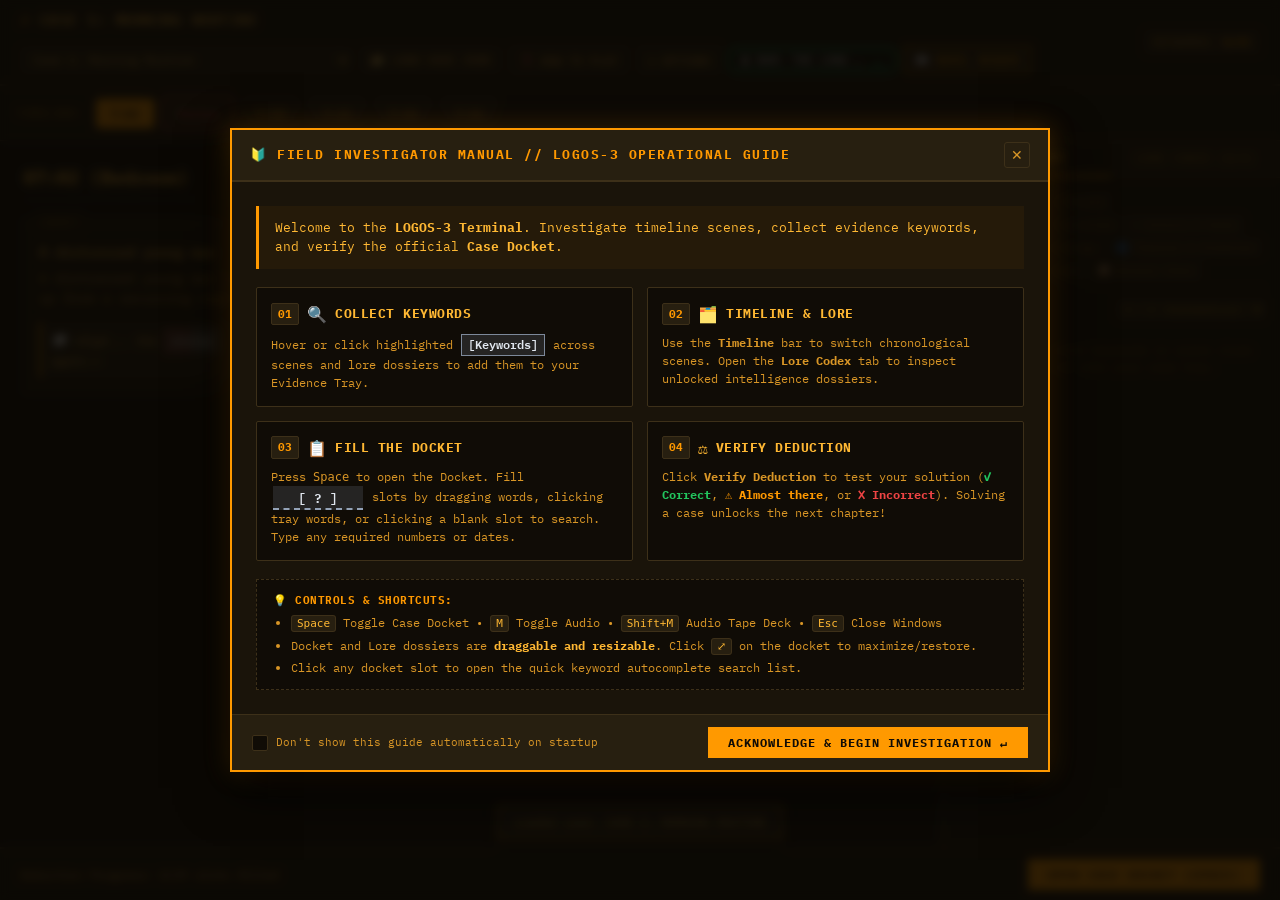
==== commit 03e1167c: "feat(save): implement cross-compatible save export and import for reader and game" ====
--- a/game/index.html
+++ b/game/index.html
@@ -435,6 +435,26 @@
                     </div>
                     <input type="range" id="game-sfx-vol-slider" min="0" max="100" step="5" value="45" class="game-range-input">
                 </div>
+
+                <!-- Save Data & Progress Archive Section -->
+                <div class="game-settings-section">
+                    <div class="game-settings-label">SAVE DATA &amp; PROGRESS ARCHIVE</div>
+                    <p style="font-size: 11px; color: var(--text-tertiary); margin-bottom: 8px; line-height: 1.5;">
+                        Export your investigation progress, collected keywords, decoded dossiers, and novel bookmarks to a JSON file, or import save data from another device.
+                    </p>
+                    <div style="display: flex; gap: 8px; flex-wrap: wrap;">
+                        <button type="button" class="time-btn" onclick="window.gameEngine.exportSaveData()" style="padding: 8px 12px; font-size: 11px; display: inline-flex; align-items: center; gap: 6px;" title="Download complete save data as a JSON file">
+                            💾 Export Save (.json)
+                        </button>
+                        <label class="time-btn" style="padding: 8px 12px; font-size: 11px; display: inline-flex; align-items: center; gap: 6px; cursor: pointer; margin: 0;" title="Import a previously saved LOGOS-3 JSON backup">
+                            <input type="file" id="game-save-import-input" accept=".json" style="display: none;" onchange="window.gameEngine.importSaveData(this)">
+                            📂 Import Save (.json)
+                        </label>
+                        <button type="button" class="time-btn btn-relock" onclick="window.gameEngine.resetAllGlobalProgress()" style="padding: 8px 12px; font-size: 11px; color: var(--danger); border-color: rgba(239, 68, 68, 0.4);" title="Reset all case solutions, discovered keywords, and chapter unlocks">
+                            🔒 Re-Lock All
+                        </button>
+                    </div>
+                </div>
             </div>
             
             <div class="game-settings-footer">
--- a/game/engine/deduction-engine.css
+++ b/game/engine/deduction-engine.css
@@ -1124,30 +1124,41 @@
     text-transform: uppercase;
 }
 
-/* Draggable Lore Document Pop-up Window */
+/* Draggable & Resizable Lore Document Pop-up Window */
 .lore-viewer-modal {
     position: fixed;
     top: 70px;
     left: calc(50vw - 300px);
     width: 600px;
-    max-width: 94vw;
+    max-width: calc(100vw - 32px);
     height: 480px;
-    max-height: 85vh;
+    max-height: calc(100vh - 60px);
     background: transparent;
     z-index: 1000;
     display: flex;
     justify-content: center;
-    align-items: center;
+    align-items: stretch;
     pointer-events: auto;
-}
-
-.lore-viewer-modal.hidden { display: none; }
+    box-sizing: border-box;
+}
+
+.lore-viewer-modal.hidden { display: none !important; }
 
 .table-viewer-modal {
-    width: 780px !important;
-    max-width: 96vw !important;
-    height: auto !important;
-    max-height: 88vh !important;
+    width: 780px;
+    max-width: calc(100vw - 32px);
+    height: 520px;
+    max-height: calc(100vh - 60px);
+}
+
+.lore-viewer-modal.expanded,
+.table-viewer-modal.expanded {
+    top: 20px !important;
+    left: 3vw !important;
+    width: 94vw !important;
+    height: 92vh !important;
+    max-width: 94vw !important;
+    max-height: 92vh !important;
 }
 
 .clue-table-trigger-card {
@@ -1175,6 +1186,8 @@
     display: flex;
     flex-direction: column;
     box-shadow: 0 16px 48px rgba(0, 0, 0, 0.9), 0 0 16px var(--accent-glow);
+    position: relative;
+    overflow: hidden;
 }
 
 .lore-viewer-header {
@@ -1186,6 +1199,7 @@
     background: var(--bg-tertiary);
     cursor: move;
     user-select: none;
+    flex-shrink: 0;
 }
 
 .lore-viewer-body {
@@ -1193,6 +1207,7 @@
     overflow-y: auto;
     flex: 1;
     background: var(--bg-secondary);
+    min-height: 0;
 }
 
 /* Russian Pronunciation Audio Button */
@@ -1409,10 +1424,19 @@
     color: var(--text-secondary);
 }
 
-.tutorial-tips-box strong {
+.tutorial-tips-box > strong,
+.tutorial-tips-title {
     color: var(--accent);
     display: block;
     margin-bottom: 6px;
+    font-size: 11px;
+    letter-spacing: 0.5px;
+}
+
+.tutorial-tips-box li strong {
+    color: var(--text-primary);
+    display: inline;
+    font-weight: 700;
 }
 
 .tutorial-tips-box ul {
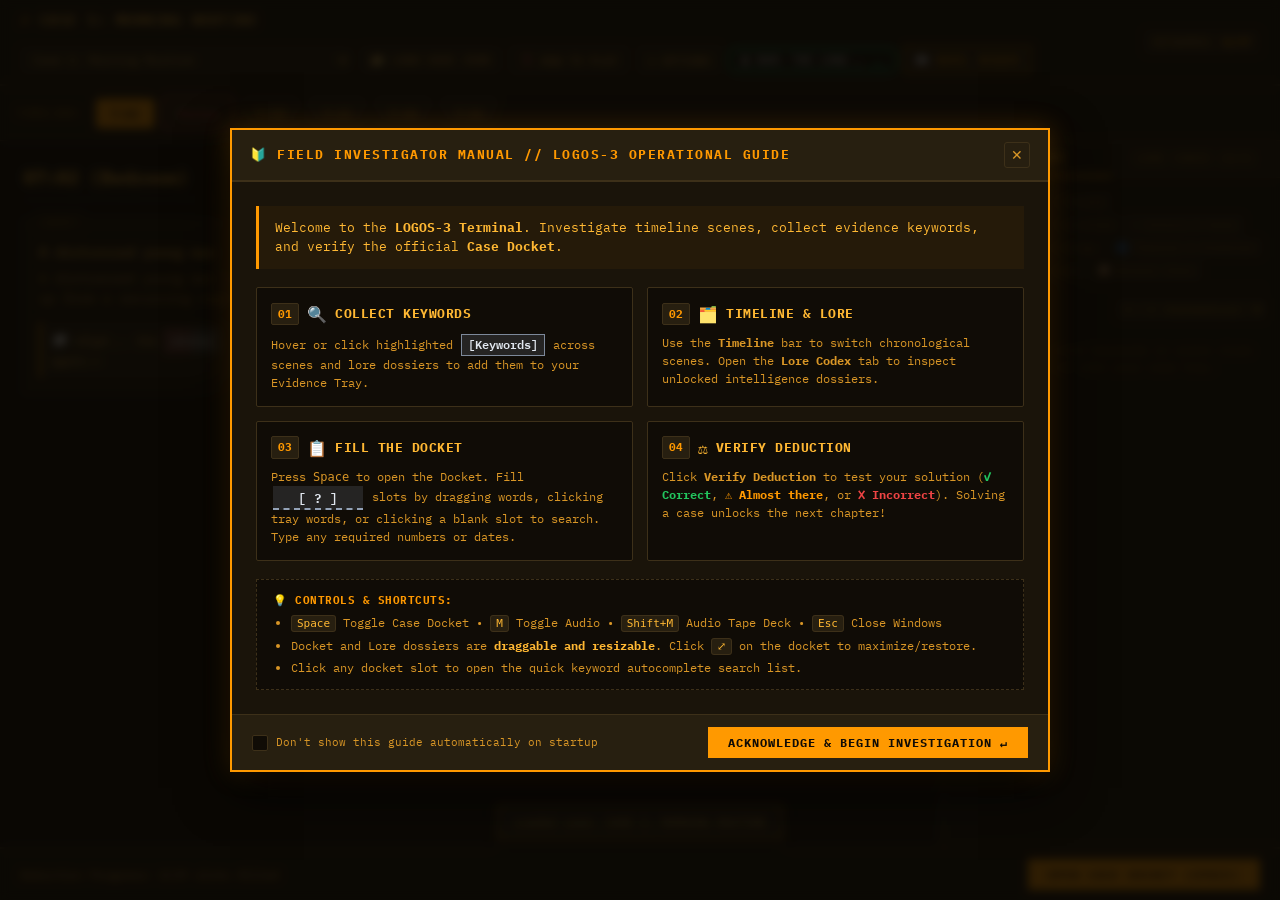
==== commit 4a0babd3: "feat(progression): modularize engines, enhance chapter lock/unlock flow, and add unlock SFX chimes" ====
--- a/game/index.html
+++ b/game/index.html
@@ -478,13 +478,18 @@
         }
     </script>
 
-    <!-- Tactile Sound Effects Engine -->
+    <!-- Shared Utilities -->
+    <script src="../shared/save-manager.js?v=2.2"></script>
+    <script src="../shared/phonetics.js?v=2.2"></script>
+    <script src="../shared/progression-manager.js?v=2.2"></script>
+
+    <!-- Game Engine Modules -->
+    <script src="engine/category-theme.js?v=2.2"></script>
+    <script src="engine/window-manager.js?v=2.2"></script>
+    <script src="engine/slot-picker.js?v=2.2"></script>
+    <script src="engine/drag-drop.js?v=2.2"></script>
     <script src="engine/sfx.js?v=2.2"></script>
-
-    <!-- Background Music Player -->
     <script src="engine/bgm-player.js?v=2.2"></script>
-
-    <!-- Core Deduction Engine -->
     <script src="engine/deduction-engine.js?v=2.2"></script>
 
     <!-- Initialize Game Engine -->
--- a/game/engine/deduction-engine.css
+++ b/game/engine/deduction-engine.css
@@ -1550,12 +1550,13 @@
 #docket-modal {
     position: fixed;
     top: 40px;
-    left: max(16px, calc(50vw - 460px));
-    width: 920px;
+    left: max(16px, calc(50vw - 440px));
+    width: 880px;
     max-width: calc(100vw - 32px);
-    height: auto;
+    height: 640px;
     max-height: calc(100vh - 60px);
-    min-width: 0;
+    min-width: 380px;
+    min-height: 260px;
     box-sizing: border-box;
     background: transparent;
     z-index: 1000;
@@ -2473,6 +2474,43 @@
     transform: translateY(-1px);
 }
 
+.case-locked-corner-override {
+    width: 100%;
+    display: flex;
+    justify-content: flex-end;
+    margin-top: 14px;
+}
+
+.security-override-btn {
+    background: transparent;
+    border: 1px dashed rgba(255, 255, 255, 0.2);
+    color: var(--text-tertiary);
+    font-family: var(--font-mono, monospace);
+    font-size: 11px;
+    font-weight: 600;
+    letter-spacing: 1px;
+    padding: 6px 12px;
+    border-radius: 4px;
+    cursor: pointer;
+    display: inline-flex;
+    align-items: center;
+    gap: 6px;
+    transition: all 0.2s ease;
+    opacity: 0.65;
+}
+
+.security-override-btn:hover {
+    opacity: 1;
+    color: #f59e0b;
+    border-color: #f59e0b;
+    background: rgba(245, 158, 11, 0.1);
+    box-shadow: 0 0 10px rgba(245, 158, 11, 0.2);
+}
+
+.security-override-btn .override-btn-icon {
+    font-size: 12px;
+}
+
 /* ============================================================
    LOGOS-3 DISPLAY GLASS & HARDWARE PROFILE OVERLAYS
    ============================================================ */
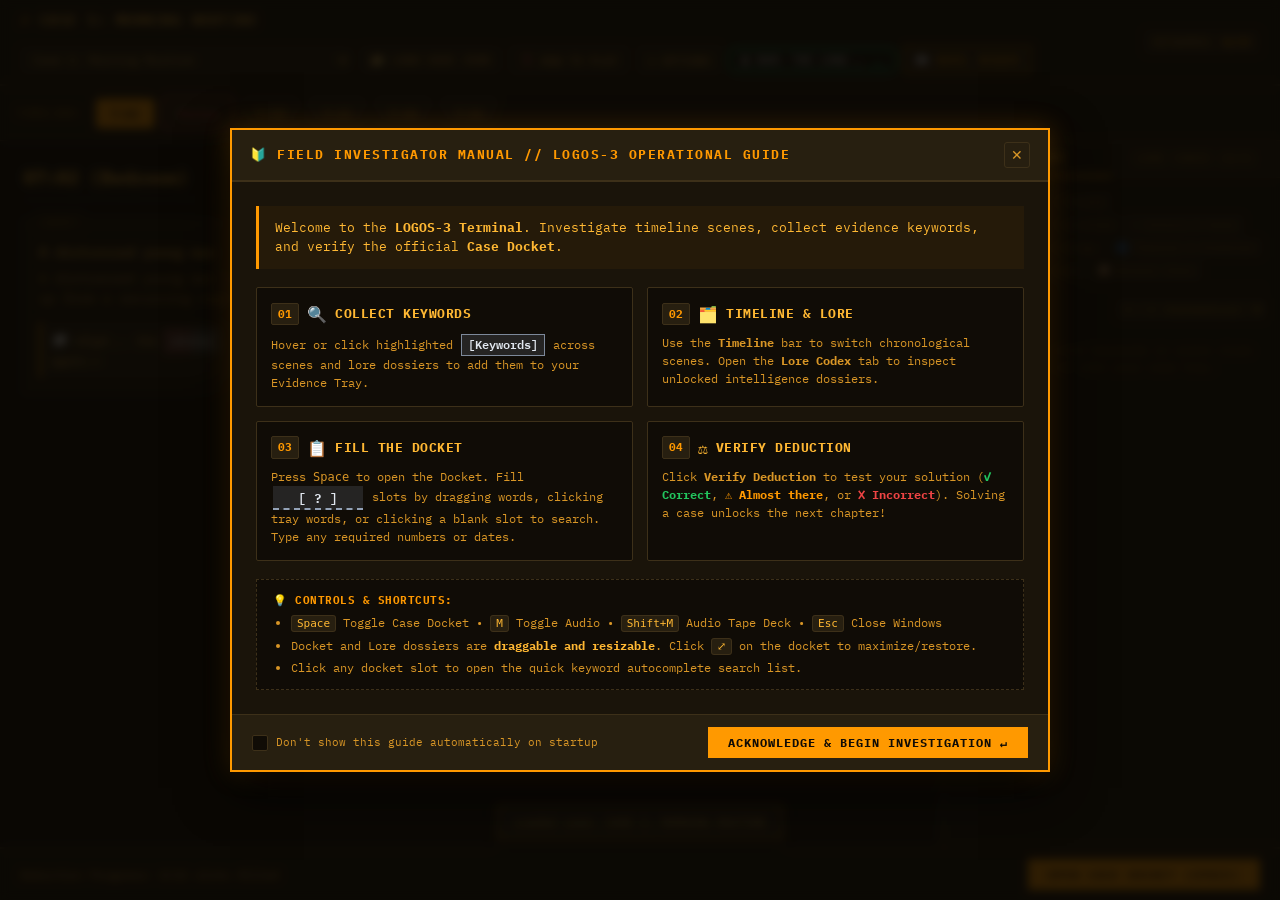
==== commit 78532397: "Add SFX and visual indicators for Lore Codex decryption/unlocks" ====
--- a/game/index.html
+++ b/game/index.html
@@ -472,7 +472,13 @@
     <script>
         function switchSidebarTab(tab) {
             document.getElementById('tab-words-btn').classList.toggle('active', tab === 'words');
-            document.getElementById('tab-lore-btn').classList.toggle('active', tab === 'lore');
+            const loreBtn = document.getElementById('tab-lore-btn');
+            if (loreBtn) {
+                loreBtn.classList.toggle('active', tab === 'lore');
+                if (tab === 'lore') {
+                    loreBtn.classList.remove('tab-unread-pulse');
+                }
+            }
             document.getElementById('sidebar-words').style.display = tab === 'words' ? 'flex' : 'none';
             document.getElementById('sidebar-lore').style.display = tab === 'lore' ? 'flex' : 'none';
         }
--- a/game/engine/deduction-engine.css
+++ b/game/engine/deduction-engine.css
@@ -1086,12 +1086,52 @@
     gap: 4px;
     border-left: 3px solid var(--accent);
     cursor: pointer;
-    transition: all 0.1s;
+    transition: all 0.15s ease;
 }
 
 .lore-card:hover {
     border-color: var(--accent);
     background: var(--bg-secondary);
+}
+
+.lore-card.just-unlocked {
+    border: 1px solid var(--accent) !important;
+    border-left: 4px solid var(--accent) !important;
+    background: linear-gradient(90deg, rgba(217, 119, 6, 0.16), var(--bg-tertiary)) !important;
+    box-shadow: 0 0 14px var(--accent-glow), inset 0 0 8px rgba(217, 119, 6, 0.1);
+    animation: loreCardGlow 2s infinite ease-in-out;
+}
+
+.lore-card.just-unlocked .lore-tag {
+    color: var(--accent) !important;
+    font-weight: 700;
+    letter-spacing: 1.5px;
+}
+
+.lore-card.just-unlocked .lore-status {
+    color: #ffffff !important;
+    background: var(--accent);
+    padding: 2px 7px;
+    border-radius: 2px;
+    font-weight: 700;
+    letter-spacing: 0.5px;
+    display: inline-block;
+    width: fit-content;
+    animation: loreTagShimmer 1.5s infinite alternate;
+}
+
+@keyframes loreCardGlow {
+    0%, 100% {
+        box-shadow: 0 0 6px var(--accent-glow);
+    }
+    50% {
+        box-shadow: 0 0 16px var(--accent-glow), 0 0 24px rgba(255, 255, 255, 0.15);
+    }
+}
+
+@keyframes loreTagShimmer {
+    from { opacity: 0.85; filter: brightness(1); }
+    to { opacity: 1; filter: brightness(1.25); }
 }
 
 .lore-card.locked {
@@ -1122,6 +1162,39 @@
     font-size: 9px;
     color: var(--accent);
     text-transform: uppercase;
+}
+
+/* Sidebar Lore Tab Unread Pulse Animation */
+#tab-lore-btn.tab-unread-pulse {
+    position: relative;
+    border-color: var(--accent) !important;
+    color: var(--accent) !important;
+    font-weight: 700;
+    animation: tabUnlockPulse 1.4s infinite ease-in-out;
+}
+
+#tab-lore-btn.tab-unread-pulse::after {
+    content: " ✦";
+    color: var(--accent);
+    font-size: 11px;
+    display: inline-block;
+    animation: blinkStar 0.8s infinite alternate;
+}
+
+@keyframes tabUnlockPulse {
+    0%, 100% {
+        box-shadow: 0 0 4px var(--accent-glow);
+        border-color: var(--accent);
+    }
+    50% {
+        box-shadow: 0 0 14px var(--accent-glow), 0 0 20px var(--accent);
+        border-color: #ffffff;
+    }
+}
+
+@keyframes blinkStar {
+    from { opacity: 0.4; transform: scale(0.9); }
+    to { opacity: 1; transform: scale(1.2); }
 }
 
 /* Draggable & Resizable Lore Document Pop-up Window */
@@ -1877,6 +1950,24 @@
 }
 
 #toast.show { display: block; animation: fadeIn 0.2s; }
+
+#toast.toast-lore-unlock {
+    background: linear-gradient(135deg, var(--bg-primary), var(--bg-tertiary)) !important;
+    border: 1px solid var(--accent) !important;
+    border-left: 4px solid var(--accent) !important;
+    box-shadow: 0 8px 24px rgba(0, 0, 0, 0.95), 0 0 16px var(--accent-glow) !important;
+    color: var(--text-primary) !important;
+    font-weight: 700;
+    letter-spacing: 0.5px;
+    padding: 10px 20px;
+    border-radius: 3px;
+    animation: toastSlideUp 0.3s cubic-bezier(0.16, 1, 0.3, 1) !important;
+}
+
+@keyframes toastSlideUp {
+    from { transform: translate(-50%, 20px); opacity: 0; }
+    to { transform: translate(-50%, 0); opacity: 1; }
+}
 
 /* Slot Autocomplete Dropdown Popover */
 #slot-picker-popover {
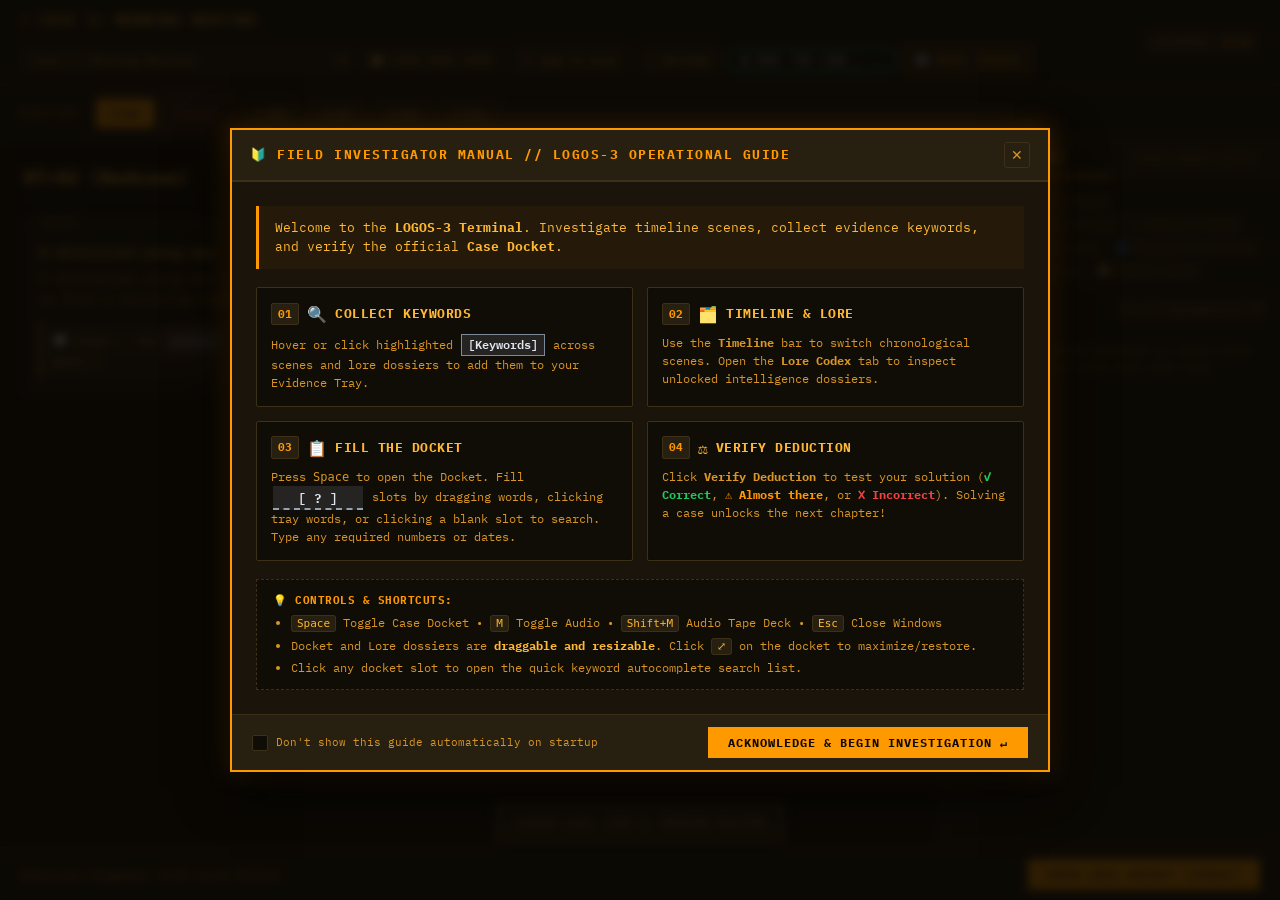
==== commit ee69eb13: "Stack slot picker category badge and search field vertically for comfortable typing" ====
--- a/game/index.html
+++ b/game/index.html
@@ -244,12 +244,18 @@
 
     <!-- Slot Autocomplete Suggestion Dropdown Popover -->
     <div id="slot-picker-popover" class="slot-picker-popover hidden">
+        <div class="slot-picker-header">
+            <div class="slot-picker-header-left">
+                <span id="slot-picker-constraint-badge" class="slot-picker-constraint-badge" style="display: none;"></span>
+            </div>
+            <div class="slot-picker-header-right">
+                <button type="button" id="slot-picker-clear-btn" class="slot-picker-clear-btn" onclick="window.gameEngine.clearActiveSlot()" title="Clear this slot">✕ Clear</button>
+                <button type="button" id="slot-picker-close-btn" class="slot-picker-close-btn" onclick="window.gameEngine.closeSlotPicker()" title="Close">✕</button>
+            </div>
+        </div>
         <div class="slot-picker-search-row">
             <span class="slot-picker-icon">🔍</span>
-            <span id="slot-picker-constraint-badge" class="slot-picker-constraint-badge" style="display: none;"></span>
             <input type="text" id="slot-picker-input" class="slot-picker-input" placeholder="Search keywords..." autocomplete="off" autocorrect="off" autocapitalize="off" spellcheck="false">
-            <button type="button" id="slot-picker-clear-btn" class="slot-picker-clear-btn" onclick="window.gameEngine.clearActiveSlot()" title="Clear this slot">✕ Clear</button>
-            <button type="button" id="slot-picker-close-btn" class="slot-picker-close-btn" onclick="window.gameEngine.closeSlotPicker()" title="Close">✕</button>
         </div>
         <div class="slot-picker-list" id="slot-picker-list">
             <!-- Dynamically populated -->
--- a/game/engine/deduction-engine.css
+++ b/game/engine/deduction-engine.css
@@ -1097,26 +1097,28 @@
 .lore-card.just-unlocked {
     border: 1px solid var(--accent) !important;
     border-left: 4px solid var(--accent) !important;
-    background: linear-gradient(90deg, rgba(217, 119, 6, 0.16), var(--bg-tertiary)) !important;
-    box-shadow: 0 0 14px var(--accent-glow), inset 0 0 8px rgba(217, 119, 6, 0.1);
+    background: var(--bg-secondary) !important;
+    box-shadow: 0 0 12px var(--accent-glow);
     animation: loreCardGlow 2s infinite ease-in-out;
 }
 
 .lore-card.just-unlocked .lore-tag {
     color: var(--accent) !important;
     font-weight: 700;
-    letter-spacing: 1.5px;
+    letter-spacing: 1px;
 }
 
 .lore-card.just-unlocked .lore-status {
-    color: #ffffff !important;
-    background: var(--accent);
+    color: var(--bg-primary) !important;
+    background: var(--accent) !important;
     padding: 2px 7px;
     border-radius: 2px;
-    font-weight: 700;
+    font-weight: 800;
+    font-size: 9.5px;
     letter-spacing: 0.5px;
     display: inline-block;
     width: fit-content;
+    box-shadow: 0 1px 4px rgba(0, 0, 0, 0.35);
     animation: loreTagShimmer 1.5s infinite alternate;
 }
 
@@ -1850,6 +1852,26 @@
     box-shadow: 0 0 8px var(--accent-glow);
 }
 
+.slot.drag-invalid, .num-slot.drag-invalid {
+    border: 2px dashed var(--danger, #ef4444) !important;
+    border-top: 2px dashed var(--danger, #ef4444) !important;
+    border-bottom: 2px dashed var(--danger, #ef4444) !important;
+    border-left: 2px dashed var(--danger, #ef4444) !important;
+    border-right: 2px dashed var(--danger, #ef4444) !important;
+    border-image: none !important;
+    outline: 2px dashed var(--danger, #ef4444) !important;
+    outline-offset: -1px;
+    background: rgba(239, 68, 68, 0.22) !important;
+    color: var(--danger, #ef4444) !important;
+    box-shadow: 0 0 10px rgba(239, 68, 68, 0.5) !important;
+}
+
+.slot.previewing-drag {
+    font-style: italic;
+    opacity: 0.95;
+    color: var(--accent) !important;
+}
+
 .num-slot {
     display: inline-block;
     background: var(--bg-tertiary);
@@ -1993,35 +2015,64 @@
     to { opacity: 1; transform: translateY(0); }
 }
 
-.slot-picker-search-row {
+.slot-picker-header {
+    display: flex;
+    align-items: center;
+    justify-content: space-between;
+    padding: 6px 10px;
+    background: var(--bg-tertiary);
+    border-bottom: 1px solid var(--border-color);
+    gap: 8px;
+    min-height: 28px;
+}
+
+.slot-picker-header-left {
     display: flex;
     align-items: center;
     gap: 6px;
-    padding: 8px 10px;
-    background: var(--bg-tertiary);
-    border-bottom: 1px solid var(--border-color);
-}
-
-.slot-picker-icon {
-    font-size: 13px;
-    opacity: 0.8;
+    flex: 1;
+    overflow: hidden;
+}
+
+.slot-picker-header-right {
+    display: flex;
+    align-items: center;
+    gap: 6px;
+    flex-shrink: 0;
 }
 
 .slot-picker-constraint-badge {
     background: var(--accent);
     color: var(--bg-primary);
-    font-size: 9px;
-    font-weight: 700;
-    padding: 2px 6px;
+    font-size: 10px;
+    font-weight: 700;
+    padding: 2px 7px;
     border-radius: 2px;
     text-transform: uppercase;
     letter-spacing: 0.5px;
     white-space: nowrap;
-    align-items: center;
+    display: inline-flex;
+    align-items: center;
+    line-height: 1.3;
+}
+
+.slot-picker-search-row {
+    display: flex;
+    align-items: center;
+    gap: 8px;
+    padding: 7px 10px;
+    background: var(--bg-secondary);
+    border-bottom: 1px solid var(--border-color);
+}
+
+.slot-picker-icon {
+    font-size: 13px;
+    opacity: 0.8;
 }
 
 .slot-picker-input {
     flex: 1;
+    width: 100%;
     background: var(--bg-primary);
     border: 1px solid var(--border-color);
     color: var(--text-primary);
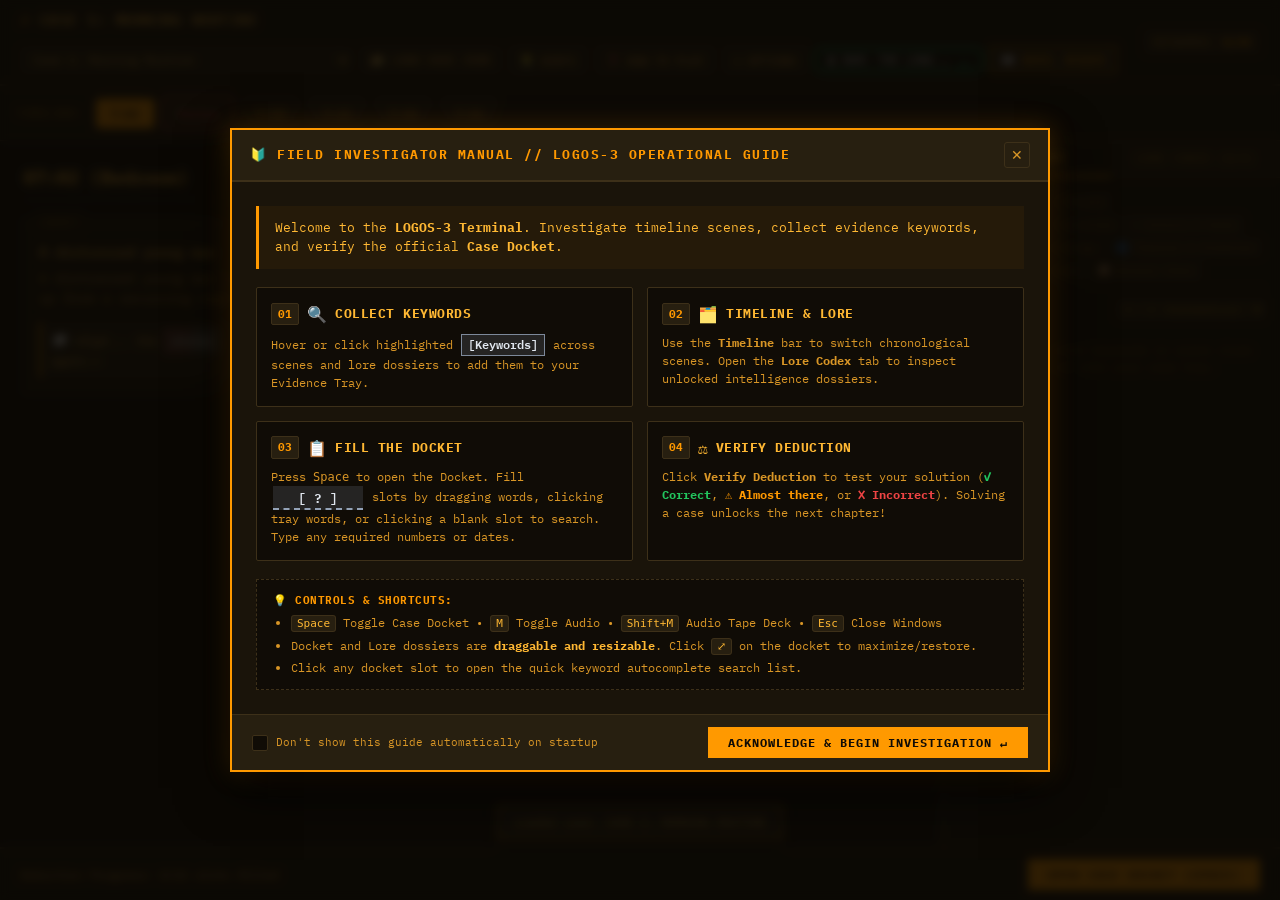
==== commit a8b67563: "Implement universal deduction hints and 3-stage progressive leading questions system" ====
--- a/game/index.html
+++ b/game/index.html
@@ -37,6 +37,10 @@
                     📂 Load Case JSON
                 </label>
 
+                <button class="engine-btn" id="hint-btn" onclick="window.gameEngine.openHintModal()" title="Case Hints & Deduction Guidance (H)">
+                    💡 Hints
+                </button>
+
                 <button class="engine-btn" id="tutorial-btn" onclick="window.gameEngine.openTutorial()" title="Open Investigator Field Manual & Tutorial">
                     ❓ How to Play
                 </button>
@@ -229,12 +233,34 @@
             </div>
             <div class="docket-footer">
                 <div class="docket-footer-left">
+                    <button onclick="window.gameEngine.openHintModal()" id="docket-hint-btn" class="time-btn" title="Open Case Hints (H)" style="border-color: var(--accent); color: var(--accent);">💡 Hint</button>
                     <button onclick="window.gameEngine.clearDocket()" class="time-btn" title="Clear only docket slots">Clear Slots</button>
                     <button onclick="window.gameEngine.resetCaseProgress()" class="time-btn" title="Reset all keywords, lore dossiers, and progress for this case">Restart Case ↺</button>
                 </div>
                 <button onclick="window.gameEngine.verifyDocket()" class="open-docket-btn docket-verify-btn" style="background: var(--success); color: var(--bg-primary);">Verify Deduction ↵</button>
             </div>
             <div class="docket-resize-handle" title="Drag to resize docket"></div>
+        </div>
+    </div>
+
+    <!-- Case Hint Advisory Modal -->
+    <div id="hint-modal" class="hidden">
+        <div class="hint-paper">
+            <div class="hint-header">
+                <div class="hint-title">💡 FIELD INVESTIGATOR ADVISORY // CASE HINT PROTOCOL</div>
+                <button onclick="window.gameEngine.closeHintModal()" class="modal-close-btn" title="Close hint advisory">✕</button>
+            </div>
+            <div class="hint-body" id="hint-body-content">
+                <!-- Dynamically populated by DeductionEngine -->
+            </div>
+            <div class="hint-footer">
+                <div style="font-size: 11px; color: var(--text-tertiary);">
+                    Hints reveal leading questions progressively to guide your deduction without spoiling the solution.
+                </div>
+                <button onclick="window.gameEngine.closeHintModal()" class="open-docket-btn" style="background: var(--accent); color: var(--bg-primary); font-weight: 700; padding: 6px 14px; font-size: 11px;">
+                    Close Advisory (Esc) ↵
+                </button>
+            </div>
         </div>
     </div>
 
--- a/game/engine/deduction-engine.css
+++ b/game/engine/deduction-engine.css
@@ -2984,6 +2984,232 @@
     cursor: pointer;
 }
 
+/* ==========================================================================
+   Case Hint Advisory Modal
+   ========================================================================== */
+#hint-modal {
+    position: fixed;
+    top: 0;
+    left: 0;
+    width: 100vw;
+    height: 100vh;
+    background: rgba(10, 8, 4, 0.85);
+    backdrop-filter: blur(5px);
+    z-index: 99999;
+    display: flex;
+    justify-content: center;
+    align-items: center;
+    padding: 20px;
+}
+
+#hint-modal.hidden {
+    display: none;
+}
+
+.hint-paper {
+    background: var(--bg-secondary);
+    border: 2px solid var(--accent);
+    box-shadow: 0 16px 48px rgba(0, 0, 0, 0.95), 0 0 24px var(--accent-glow);
+    width: 780px;
+    max-width: 95vw;
+    max-height: 90vh;
+    display: flex;
+    flex-direction: column;
+    animation: fadeInModal 0.2s ease-out;
+}
+
+.hint-header {
+    padding: 12px 18px;
+    border-bottom: 2px solid var(--border-color);
+    display: flex;
+    justify-content: space-between;
+    align-items: center;
+    background: var(--bg-tertiary);
+}
+
+.hint-title {
+    font-size: 13px;
+    font-weight: 700;
+    letter-spacing: 1.5px;
+    color: var(--accent);
+    display: flex;
+    align-items: center;
+    gap: 8px;
+}
+
+.hint-body {
+    padding: 20px 24px;
+    overflow-y: auto;
+    flex: 1;
+    display: flex;
+    flex-direction: column;
+    gap: 20px;
+}
+
+.hint-footer {
+    padding: 12px 20px;
+    border-top: 1px solid var(--border-color);
+    display: flex;
+    justify-content: space-between;
+    align-items: center;
+    background: var(--bg-tertiary);
+}
+
+.hint-section-header {
+    display: flex;
+    align-items: center;
+    gap: 8px;
+    margin-bottom: 4px;
+}
+
+.hint-section-icon {
+    font-size: 14px;
+}
+
+.hint-section-title {
+    font-size: 11px;
+    font-weight: 700;
+    letter-spacing: 1.5px;
+    color: var(--accent);
+    text-transform: uppercase;
+}
+
+.hint-section-subtitle {
+    font-size: 11px;
+    color: var(--text-tertiary);
+    margin-bottom: 12px;
+}
+
+.hint-universal-card {
+    background: var(--bg-primary);
+    border: 1px solid var(--border-color);
+    border-left: 3px solid var(--accent);
+    padding: 14px 18px;
+}
+
+.hint-universal-list {
+    margin: 0 0 0 20px;
+    padding: 0;
+    display: flex;
+    flex-direction: column;
+    gap: 8px;
+    font-size: 12px;
+    line-height: 1.6;
+    color: var(--text-secondary);
+}
+
+.hint-universal-list li strong {
+    color: var(--accent);
+}
+
+.hint-stages-container {
+    display: flex;
+    flex-direction: column;
+}
+
+.hint-stages-list {
+    display: flex;
+    flex-direction: column;
+    gap: 12px;
+}
+
+.hint-stage-card {
+    background: var(--bg-primary);
+    border: 1px solid var(--border-color);
+    transition: all 0.2s ease;
+}
+
+.hint-stage-card.unlocked {
+    border-color: var(--accent);
+    box-shadow: 0 0 10px rgba(255, 153, 0, 0.1);
+}
+
+.hint-stage-header {
+    padding: 10px 14px;
+    background: var(--bg-tertiary);
+    border-bottom: 1px solid var(--border-color);
+    display: flex;
+    justify-content: space-between;
+    align-items: center;
+}
+
+.hint-stage-header-left {
+    display: flex;
+    align-items: center;
+    gap: 10px;
+}
+
+.hint-stage-badge {
+    font-size: 9px;
+    font-weight: 700;
+    letter-spacing: 1px;
+    padding: 2px 6px;
+    background: var(--accent);
+    color: var(--bg-primary);
+    border-radius: 2px;
+}
+
+.hint-stage-name {
+    font-size: 12px;
+    font-weight: 700;
+    color: var(--text-primary);
+    letter-spacing: 0.5px;
+}
+
+.hint-stage-status {
+    font-size: 10px;
+    font-weight: 700;
+    letter-spacing: 1px;
+    color: var(--text-tertiary);
+}
+
+.hint-stage-card.unlocked .hint-stage-status {
+    color: var(--success);
+}
+
+.hint-stage-content {
+    padding: 14px 18px;
+    font-size: 12px;
+    line-height: 1.7;
+    color: var(--text-primary);
+    background: rgba(255, 153, 0, 0.03);
+}
+
+.hint-stage-locked-body {
+    padding: 14px 18px;
+    display: flex;
+    justify-content: space-between;
+    align-items: center;
+    gap: 16px;
+    background: var(--bg-secondary);
+}
+
+.hint-stage-desc {
+    font-size: 11px;
+    color: var(--text-tertiary);
+    line-height: 1.5;
+}
+
+.hint-reveal-btn {
+    background: transparent;
+    border: 1px solid var(--accent);
+    color: var(--accent);
+    padding: 6px 14px;
+    font-family: var(--font-mono);
+    font-size: 11px;
+    font-weight: 700;
+    cursor: pointer;
+    white-space: nowrap;
+    transition: all 0.15s ease;
+    letter-spacing: 0.5px;
+}
+
+.hint-reveal-btn:hover {
+    background: var(--accent);
+    color: var(--bg-primary);
+    box-shadow: 0 0 10px var(--accent-glow);
+}
+
 /* Settings Modal Footer */
 .game-settings-footer {
     background: var(--bg-tertiary);
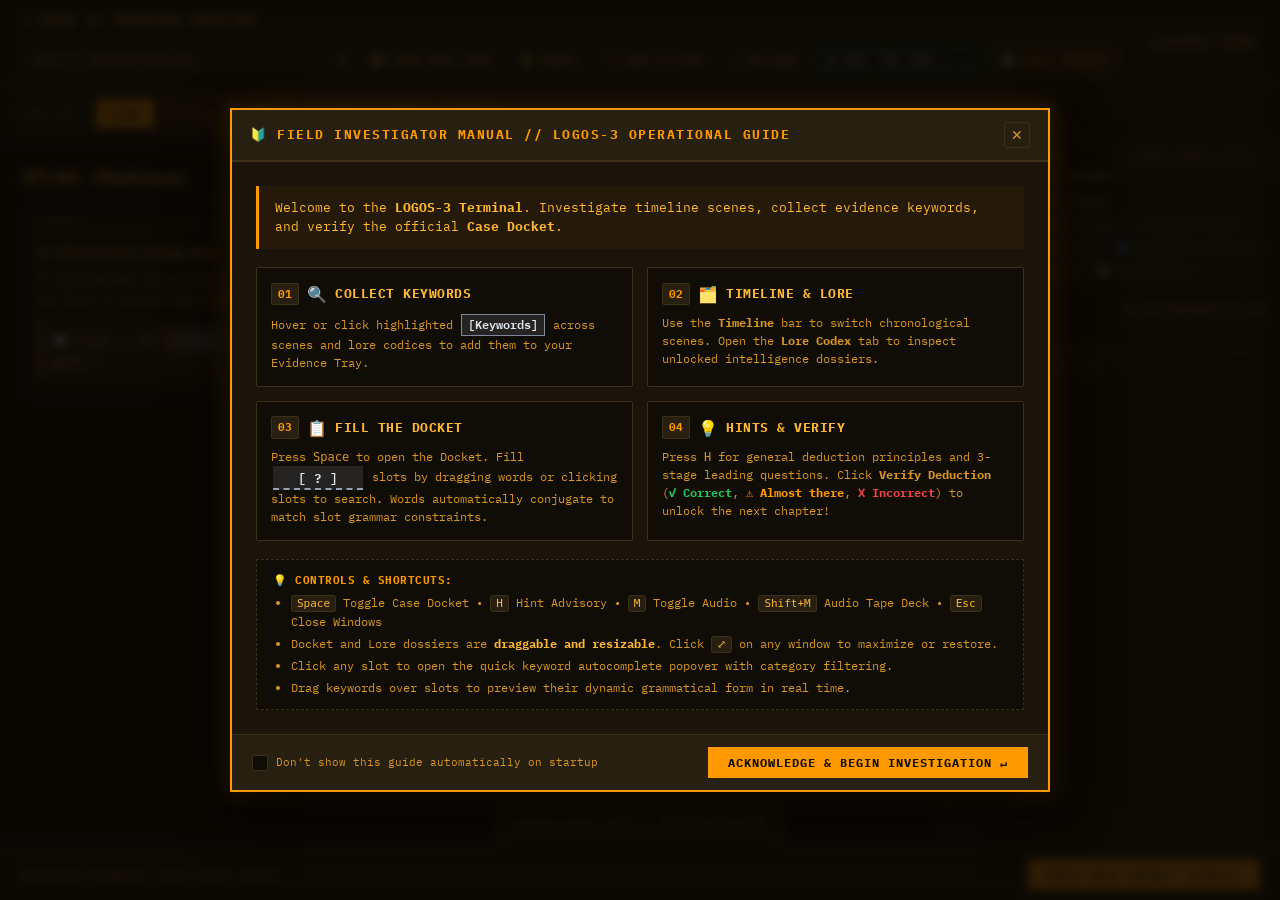
==== commit 8c6ac81b: "Update How to Play guide with dynamic grammar conjugation, Hint Advisory, and slot preview" ====
--- a/game/index.html
+++ b/game/index.html
@@ -163,7 +163,7 @@
                             <span class="tutorial-card-icon">🔍</span>
                             <span class="tutorial-card-title">Collect Keywords</span>
                         </div>
-                        <p>Hover or click highlighted <span class="kw" style="display:inline-block; padding: 1px 6px;">[Keywords]</span> across scenes and lore dossiers to add them to your Evidence Tray.</p>
+                        <p>Hover or click highlighted <span class="kw" style="display:inline-block; padding: 1px 6px;">[Keywords]</span> across scenes and lore codices to add them to your Evidence Tray.</p>
                     </div>
 
                     <div class="tutorial-card">
@@ -181,25 +181,26 @@
                             <span class="tutorial-card-icon">📋</span>
                             <span class="tutorial-card-title">Fill the Docket</span>
                         </div>
-                        <p>Press <kbd>Space</kbd> to open the Docket. Fill <span class="slot" style="display:inline-block; padding: 1px 6px;">[ ? ]</span> slots by dragging words, clicking tray words, or clicking a blank slot to search. Type any required numbers or dates.</p>
+                        <p>Press <kbd>Space</kbd> to open the Docket. Fill <span class="slot" style="display:inline-block; padding: 1px 6px;">[ ? ]</span> slots by dragging words or clicking slots to search. Words automatically conjugate to match slot grammar constraints.</p>
                     </div>
 
                     <div class="tutorial-card">
                         <div class="tutorial-card-header">
                             <span class="tutorial-step-num">04</span>
-                            <span class="tutorial-card-icon">⚖️</span>
-                            <span class="tutorial-card-title">Verify Deduction</span>
+                            <span class="tutorial-card-icon">💡</span>
+                            <span class="tutorial-card-title">Hints & Verify</span>
                         </div>
-                        <p>Click <strong>Verify Deduction</strong> to test your solution (<strong style="color:var(--success);">✓ Correct</strong>, <strong style="color:var(--accent);">⚠️ Almost there</strong>, or <strong style="color:var(--danger);">❌ Incorrect</strong>). Solving a case unlocks the next chapter!</p>
+                        <p>Press <kbd>H</kbd> for general deduction principles and 3-stage leading questions. Click <strong>Verify Deduction</strong> (<strong style="color:var(--success);">✓ Correct</strong>, <strong style="color:var(--accent);">⚠️ Almost there</strong>, <strong style="color:var(--danger);">❌ Incorrect</strong>) to unlock the next chapter!</p>
                     </div>
                 </div>
 
                 <div class="tutorial-tips-box">
                     <strong>💡 CONTROLS & SHORTCUTS:</strong>
                     <ul>
-                        <li><kbd>Space</kbd> Toggle Case Docket &bull; <kbd>M</kbd> Toggle Audio &bull; <kbd>Shift+M</kbd> Audio Tape Deck &bull; <kbd>Esc</kbd> Close Windows</li>
-                        <li>Docket and Lore dossiers are <strong>draggable and resizable</strong>. Click <kbd>⤢</kbd> on the docket to maximize/restore.</li>
-                        <li>Click any docket slot to open the quick keyword autocomplete search list.</li>
+                        <li><kbd>Space</kbd> Toggle Case Docket &bull; <kbd>H</kbd> Hint Advisory &bull; <kbd>M</kbd> Toggle Audio &bull; <kbd>Shift+M</kbd> Audio Tape Deck &bull; <kbd>Esc</kbd> Close Windows</li>
+                        <li>Docket and Lore dossiers are <strong>draggable and resizable</strong>. Click <kbd>⤢</kbd> on any window to maximize or restore.</li>
+                        <li>Click any slot to open the quick keyword autocomplete popover with category filtering.</li>
+                        <li>Drag keywords over slots to preview their dynamic grammatical form in real time.</li>
                     </ul>
                 </div>
             </div>
@@ -254,10 +255,10 @@
                 <!-- Dynamically populated by DeductionEngine -->
             </div>
             <div class="hint-footer">
-                <div style="font-size: 11px; color: var(--text-tertiary);">
+                <div class="hint-footer-desc">
                     Hints reveal leading questions progressively to guide your deduction without spoiling the solution.
                 </div>
-                <button onclick="window.gameEngine.closeHintModal()" class="open-docket-btn" style="background: var(--accent); color: var(--bg-primary); font-weight: 700; padding: 6px 14px; font-size: 11px;">
+                <button onclick="window.gameEngine.closeHintModal()" class="open-docket-btn hint-close-btn">
                     Close Advisory (Esc) ↵
                 </button>
             </div>
--- a/game/engine/deduction-engine.css
+++ b/game/engine/deduction-engine.css
@@ -3047,12 +3047,30 @@
 }
 
 .hint-footer {
-    padding: 12px 20px;
+    padding: 14px 20px;
     border-top: 1px solid var(--border-color);
     display: flex;
     justify-content: space-between;
     align-items: center;
-    background: var(--bg-tertiary);
+    gap: 28px;
+    background: var(--bg-tertiary);
+}
+
+.hint-footer-desc {
+    font-size: 11px;
+    color: var(--text-tertiary);
+    line-height: 1.5;
+    flex: 1;
+}
+
+.hint-close-btn {
+    background: var(--accent);
+    color: var(--bg-primary);
+    font-weight: 700;
+    padding: 7px 16px;
+    font-size: 11px;
+    white-space: nowrap;
+    flex-shrink: 0;
 }
 
 .hint-section-header {
